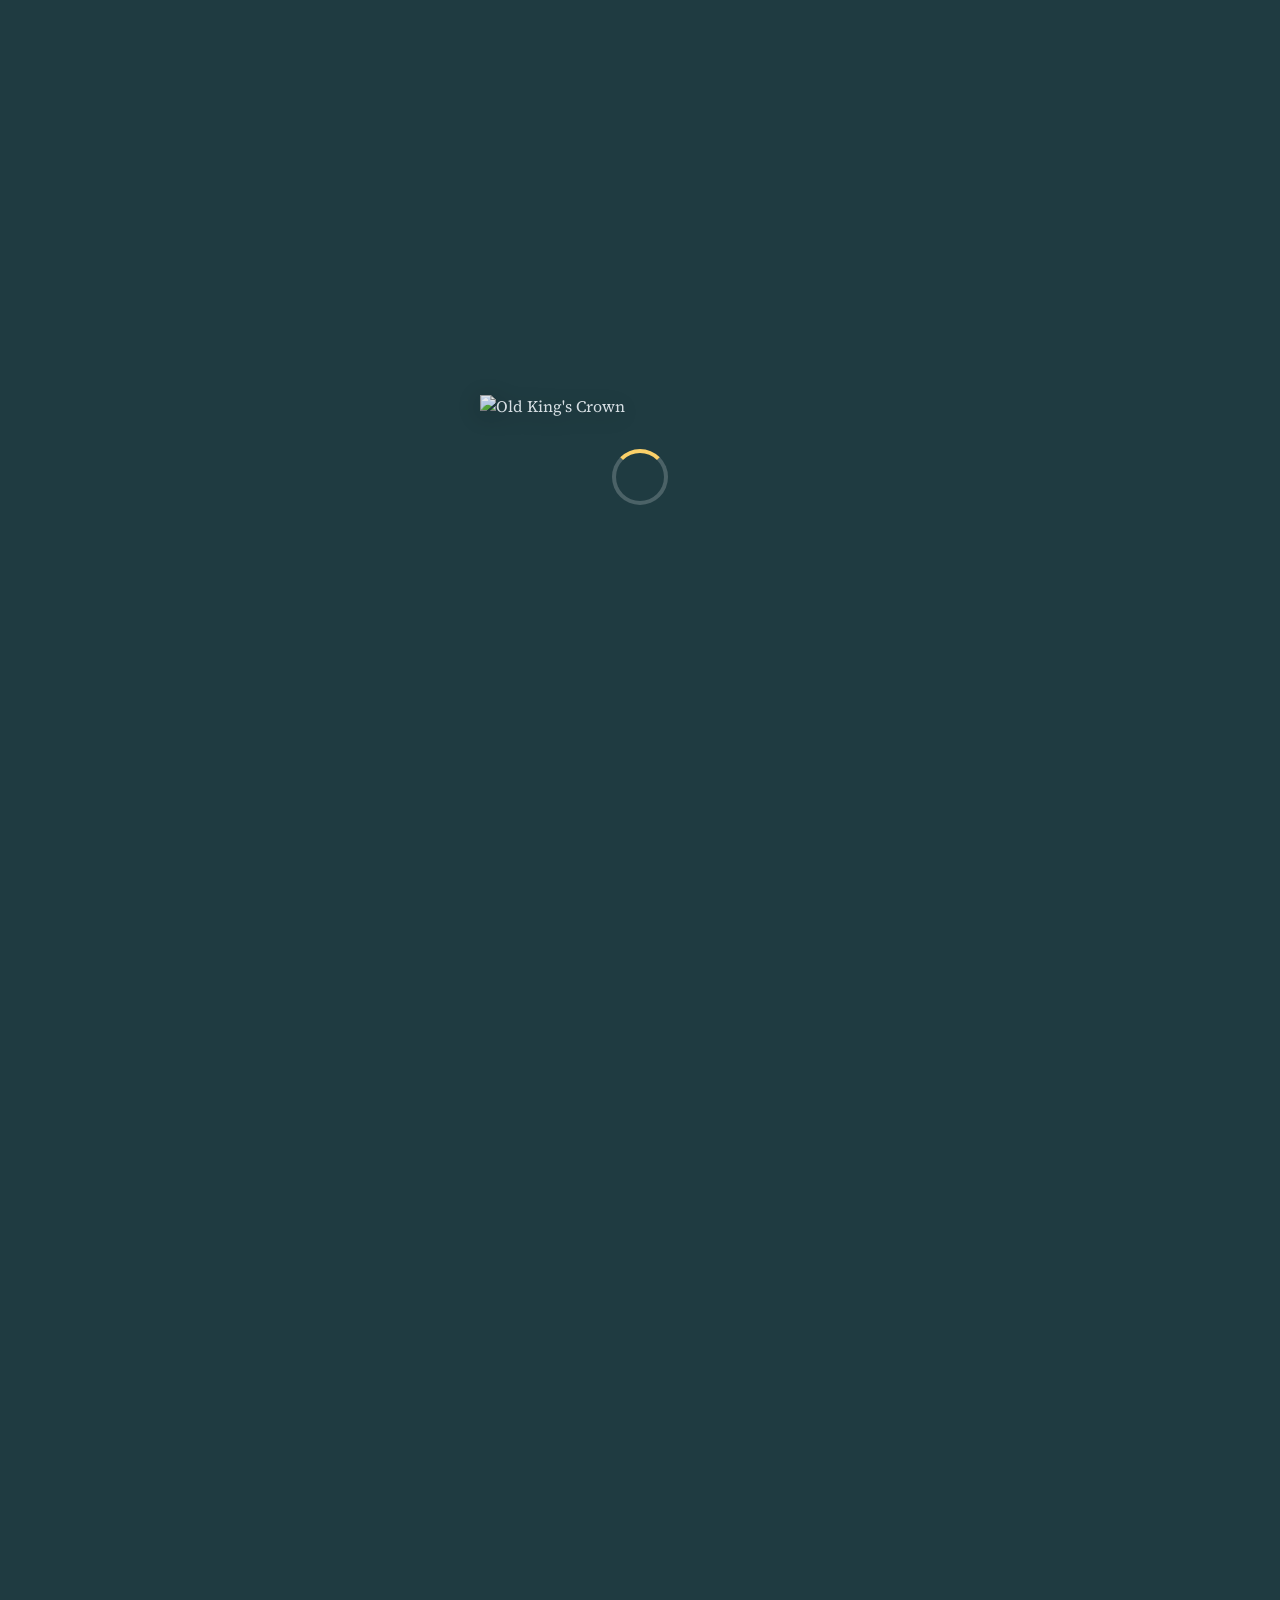
==== clans.html @ 93000755 "Restructuring everything..." ====
<!DOCTYPE html>
<html lang="en">
<head>
  <meta charset="UTF-8">
  <meta name="viewport" content="width=device-width, initial-scale=1.0">
  <title>The Clans — Old King's Crown</title>
  <link rel="stylesheet" href="style.css">
  <link rel="stylesheet" href="faction-pages.css">
</head>
<body class="faction-page clans-page">

  <!-- Loading Screen -->
  <div id="loadingScreen" class="loading-screen">
    <div class="loading-content">
      <img src="images/okc_logo_black.svg" alt="Old King's Crown" class="loading-logo">
      <div class="loading-spinner"></div>
    </div>
  </div>

  <!-- Header -->
  <header class="faction-header">
    <a href="index.html" class="back-link">← Back to Database</a>
    <h1 class="faction-title">The Clans</h1>
    <p class="faction-tagline">Masters of the Northern Waves</p>
  </header>

  <!-- Strategy Guide -->
  <section class="strategy-section">
    <div class="strategy-content">
      <h2>Strategy Guide</h2>
      <div class="strategy-text">
        <p><strong>The Clans</strong> excel at mobility and tactical flexibility. Their seafaring heritage grants them unmatched movement capabilities through <strong>Flank</strong> actions and <strong>Pathfinder</strong> traits, allowing them to strike where enemies least expect.</p>
        
        <h3>Key Strengths:</h3>
        <ul>
          <li><strong>Mobility:</strong> Cavalry units and Pathfinder traits enable rapid repositioning</li>
          <li><strong>Resilience:</strong> Invulnerable followers provide reliable board presence</li>
          <li><strong>Tactical Surprise:</strong> Ruse cards and Deadly agents punish aggressive opponents</li>
          <li><strong>Recovery:</strong> New Havens Harbour brings supporters back from the Lost Pile</li>
        </ul>

        <h3>Core Tactics:</h3>
        <ul>
          <li>Use <strong>Shore Runner Sleds</strong> and <strong>Raid & Raze</strong> to flank into key regions</li>
          <li>Leverage <strong>Wandering Embassy</strong> to move flanking units into councils for votes</li>
          <li>Deploy <strong>Saga the Unifier</strong> with Rally for sustainable pressure</li>
          <li>Time <strong>Nixing Knife's</strong> Deadly ability to eliminate high-value followers</li>
        </ul>

        <h3>Advanced Tips:</h3>
        <ul>
          <li>The Clans thrive on tempo—maintain constant movement to keep opponents reactive</li>
          <li>Invulnerable followers can safely contest regions without fear of elimination</li>
          <li><strong>Riders of the North Sky</strong> generate influence when winning clashes, accelerating your economy</li>
          <li><strong>The Storyteller</strong> can steal Kingdom Cards by treating occupiers as strength 0—a devastating late-game play</li>
        </ul>
      </div>

      <!-- Video Section -->
      <div class="video-section">
        <h3>Video Guides</h3>
        <div class="video-grid">
          <div class="video-wrapper">
            <iframe src="https://www.youtube.com/embed/dQw4w9WgXcQ" 
                    title="The Clans Strategy Guide" 
                    frameborder="0" 
                    allow="accelerometer; autoplay; clipboard-write; encrypted-media; gyroscope; picture-in-picture" 
                    allowfullscreen>
            </iframe>
            <p class="video-caption">The Clans Overview</p>
          </div>
          <div class="video-wrapper">
            <iframe src="https://www.youtube.com/embed/dQw4w9WgXcQ" 
                    title="Advanced Clans Tactics" 
                    frameborder="0" 
                    allow="accelerometer; autoplay; clipboard-write; encrypted-media; gyroscope; picture-in-picture" 
                    allowfullscreen>
            </iframe>
            <p class="video-caption">Advanced Tactics</p>
          </div>
        </div>
      </div>
    </div>
  </section>

  <!-- Cards Section -->
  <section class="cards-section">
    <h2>Faction Cards</h2>
    <div id="cardGrid" class="faction-card-grid"></div>
  </section>

  <!-- Modal (reuse from main page) -->
  <div id="modal" class="modal">
    <div id="modalContent" class="modal-content">
      <div class="modal-inner">
        <div class="modal-artwrap">
          <img id="modalImage" src="" alt="">
        </div>
        <div class="modal-panel">
          <div class="modal-header-row">
            <h2 id="modalName"></h2>
            <button id="closeModal" class="close-btn">✕</button>
          </div>
          <div id="modalTypeFaction"></div>
          <div id="modalMeta"></div>
          <div id="modalCmd"></div>
          <div id="modalRules"></div>
          <div id="modalFlavour"></div>
          <div id="metaRelease"></div>
        </div>
      </div>
    </div>
  </div>

  <script type="module" src="faction-page.js" data-faction="clans"></script>
</body>
</html>
---- style.css ----
/* =========================================================
   Old King's Crown — Styles (clean)
   - Layout (hero, topbar, grid)
   - Card & modal visuals
   - Icon system
   - Animations & fades
   ========================================================= */

/* ======= FONTS ======= */
@import url('https://fonts.googleapis.com/css2?family=Source+Serif+Pro:ital,wght@0,200;0,300;0,400;0,500;0,600;0,700;0,800;0,900;1,200;1,300;1,400;1,500;1,600;1,700;1,800;1,900&display=swap');
@import url('https://fonts.googleapis.com/css2?family=Source+Serif+4:ital,opsz,wght@0,8..60,200..900;1,8..60,200..900&display=swap');
@import url('https://fonts.googleapis.com/css2?family=Spectral+SC:ital,wght@0,200;0,300;0,400;0,500;0,600;0,700;0,800;0,900;1,200;1,300;1,400;1,500;1,600;1,700;1,800;1,900&display=swap');

/* ======= ROOT / THEME ======= */
:root{
  --accent: #1F3B41;
  --glass: rgba(255, 255, 255, 0.658);
  --ink: #0b0f12;
  --card-ratio: calc(1 / 1.71);
  --modal-overlap: 120px;
  --card-radius-grid: 16px;
  --card-radius-modal: 18px;
  color-scheme: light dark;
  color: black;
}
@media (prefers-color-scheme: dark){ :root{ color:white; } }

/* ======= LOADING SCREEN ======= */
.loading-screen {
  position: fixed;
  inset: 0;
  background: var(--accent);
  display: grid;
  place-items: center;
  z-index: 9999;
  transition: opacity 0.6s ease, visibility 0.6s ease;
}

.loading-screen.fade-out {
  opacity: 0;
  visibility: hidden;
}

.loading-content {
  display: flex;
  flex-direction: column;
  align-items: center;
  gap: 2rem;
}

.loading-logo {
  width: min(40vw, 320px);
  height: auto;
  opacity: 0.9;
  filter: drop-shadow(0 4px 12px rgba(0, 0, 0, 0.3));
}

.loading-spinner {
  width: 48px;
  height: 48px;
  border: 4px solid rgba(255, 255, 255, 0.2);
  border-top-color: #FAD069;
  border-radius: 50%;
  animation: spin 1s linear infinite;
}

@keyframes spin {
  to { transform: rotate(360deg); }
}

@media (max-width: 640px) {
  .loading-logo {
    width: min(60vw, 240px);
  }
  .loading-spinner {
    width: 40px;
    height: 40px;
  }
}

/* ======= BASE ======= */
html, body { margin:0; padding:0; height:100%; overflow:hidden; }
body{
  font-family:"Source Serif 4","Bookman Old Style",serif;
  font-optical-sizing:auto;
  color:#eaf0f5;
  background: var(--accent) url("images/box_art.jpg") center 0 / cover no-repeat;
  overflow-x:hidden;
  min-height:100vh;
}
h1,h2,h3,h4,h5,h6,#topbar,#hero,.chip,.syntax-content h2{ font-family:"Source Serif Pro",serif; }
#modalName,.card h3{ font-family:"Spectral SC",serif; letter-spacing:.02em; }

/* ================= HERO ================= */
#hero{ position:relative; height:100vh; display:grid; place-items:center; overflow:hidden; }
.hero-inner{ text-align:center; }
.hero-logo{ width:min(34vw,380px); height:auto; display:block; margin-inline:auto; }
.hero-tagline{
  margin:1.4rem 0 1rem; font-size:1.4rem; font-style:italic; text-align:center;
  opacity:.95; text-shadow:0 3px 6px rgba(0,0,0,.65);
}
@media(max-width:640px){
  .hero-logo{ width:min(60vw,280px); }
  .hero-tagline{ font-size:1.1rem; margin:1rem 0 0.8rem; }
}

/* =========== SEARCH (hero + topbar) =========== */
.search-wrap{
  position:relative; display:flex; align-items:center;
  background:var(--glass); border:1px solid rgba(255,255,255,.55);
  border-radius:999px; box-shadow:0 8px 30px rgba(0,0,0,.25), inset 0 1px 0 rgba(255,255,255,.6);
  backdrop-filter: blur(10px);
  padding:.9rem .9rem; width:clamp(280px,90vw,760px);
  transition: background .25s ease, box-shadow .25s ease, transform .15s ease;
  will-change: box-shadow, transform;
}
.search-wrap input{
  flex:1; background:transparent; border:none; outline:none; color:var(--ink);
  font: 500 1.1rem/1 "Source Serif 4",serif; letter-spacing:.02em;
  padding:.55rem 2rem .55rem 2.2rem;
  transition: color .2s ease, font-weight .2s ease, transform .15s ease;
  transform-origin:left center;
}
.search-icon{ position:absolute; left:1rem; color:#0a0e12; opacity:.55; }
.icon-search{
  display:inline-block; width:1.2rem; height:1.2rem; background:currentColor;
  -webkit-mask: url("images/iconography/svg/search.svg") no-repeat center / contain;
          mask: url("images/iconography/svg/search.svg") no-repeat center / contain;
  opacity:.6;
}
.filters{ display:flex; flex-wrap:wrap; gap:.75rem; justify-content:center; margin-top:1rem; }
.chip{
  appearance:none; border:1px solid rgba(255,255,255,.22);
  background:rgba(31,59,65,.9); color:#FAD069;
  padding:.6rem 1.1rem; border-radius:12px; cursor:pointer; font-size:1rem; line-height:1;
  box-shadow:0 8px 20px rgba(0,0,0,.2);
  transition:transform .12s ease, background .15s ease, border-color .2s ease;
  min-height:44px; min-width:44px; display:flex; align-items:center; justify-content:center;
}
@media(max-width:640px){
  .filters{ gap:.5rem; }
  .chip{ padding:.5rem 0.9rem; font-size:0.95rem; }
}
.chip:hover{ transform:translateY(-2px); background:rgba(46,87,96,1); border-color:rgba(255,255,255,.35); }

/* Topbar */
#topbar{
  position:sticky; top:-84px; opacity:0; height:84px;
  display:grid; grid-template-columns:1fr minmax(280px,1fr) 1fr; align-items:center; gap:0.5rem; padding:0 0.5rem;
  z-index:20; transition: top .35s ease, opacity .35s ease; transform: translateY(-10px);
}
#topbar.sticky{ top:0; opacity:1; }
@media(max-width:768px){
  #topbar{ gap:0.25rem; padding:0 0.25rem; height:auto; }
  .topbar-left{ min-width:50px; }
  .topbar-right{ flex-wrap:wrap; justify-content:flex-end; gap:0.25rem; }
}
@media(max-width:640px){
  #topbar{ grid-template-columns:1fr; }
  .topbar-left{ display:none; }
  .topbar-right{ grid-column:1; justify-content:center; }
}

@media (max-width: 640px) {
  .snap-container {
    scroll-snap-type: none;
  }
  
  #cardArea {
    --top-fade: 0px;
    -webkit-mask-image: none;
    mask-image: none;
  }
}
.topbar-left{ display:flex; align-items:center; }
.topbar-logo{ height:50px; width:auto; cursor:pointer; }
@media(max-width:768px){
  .topbar-logo{ height:40px; }
}
.topbar-center{ display:flex; justify-content:center; position: relative; gap: 0.5rem; align-items: center; }
.topbar-right{ display:flex; justify-content:flex-end; gap:.6rem; }
#topbar .search-wrap{ width:clamp(400px,95vw,900px); padding:.45rem .6rem; }

/* Desktop/mobile button visibility */
.topbar-btn-mobile { display: none; }
.topbar-btn-desktop { display: inline-flex; }

/* Hamburger menu */
.hamburger-menu {
  position: absolute;
  top: calc(100% + 0.5rem);
  right: 0;
  background: rgba(31, 59, 65, 0.98);
  border: 1px solid rgba(255, 255, 255, 0.25);
  border-radius: 12px;
  backdrop-filter: blur(12px);
  min-width: 200px;
  box-shadow: 0 8px 24px rgba(0, 0, 0, 0.4);
  z-index: 1000;
  opacity: 1;
  transform: translateY(0);
  transition: opacity 0.2s ease, transform 0.2s ease;
}

.hamburger-menu.hidden {
  opacity: 0;
  transform: translateY(-10px);
  pointer-events: none;
}

.hamburger-item {
  width: 100%;
  padding: 0.9rem 1.2rem;
  background: transparent;
  border: none;
  color: #eaf0f5;
  font: 500 1rem "Source Serif Pro", serif;
  text-align: left;
  cursor: pointer;
  transition: background-color 0.2s ease;
  display: flex;
  align-items: center;
  gap: 0.5rem;
}

.hamburger-item:first-child {
  border-radius: 12px 12px 0 0;
}

.hamburger-item:last-child {
  border-radius: 0 0 12px 12px;
}

.hamburger-item:hover {
  background: rgba(46, 87, 96, 0.8);
}

.hamburger-icon {
  font-size: 1.4rem;
  line-height: 1;
}

@media(max-width:640px){
  #topbar .search-wrap{ width:100%; }
  
  /* Show hamburger, hide desktop buttons */
  .topbar-btn-mobile { display: inline-flex; }
  .topbar-btn-desktop { display: none; }
}

/* Search polish */
.search-wrap:hover{
  box-shadow:0 10px 36px rgba(0,0,0,0.28), inset 0 1px 0 rgba(255,255,255,0.7);
  transform: translateY(1px);
}
.search-wrap:has(input:focus), .search-wrap:focus-within{
  background:rgba(255,255,255,0.781);
  box-shadow:0 0 0 3px #fad1692d, 0 10px 36px rgba(0,0,0,0.3), inset 0 1px 0 rgba(255,255,255,0.8);
  transform: translateY(1px); border-color:#fff;
}
.search-wrap input:focus{ font-weight:600; color:#1F3B41; transform:scale(1.01); }
input[type="search"]{-webkit-appearance:none; appearance:none; font:inherit; line-height:1.25; font-size:max(16px,1.1rem);}
input[type="search"]::-webkit-search-cancel-button{ -webkit-appearance:none; appearance:none; display:none; }
.search-clear{
  position:absolute; right:.7rem; width:2.2rem; height:2.2rem; background:currentColor;
  -webkit-mask: url("images/iconography/svg/exit.svg") no-repeat center / 60%;
          mask: url("images/iconography/svg/exit.svg") no-repeat center / 60%;
  cursor:pointer; opacity:0; pointer-events:none; color:#1F3B41;
  transition:opacity .2s ease, transform .15s ease;
}
.search-wrap:has(input:focus) .search-clear,
.search-wrap:has(input:not(:placeholder-shown)) .search-clear{ opacity:.6; pointer-events:auto; }
.search-clear:hover{ opacity:.9; transform:scale(1.1); }
.search-clear:active{ transform:scale(.95); }

/* =========== CARD AREA / GRID =========== */
.snap-container{ height:100vh; overflow-y:auto; overscroll-behavior:contain; scroll-behavior:auto; }
#cardArea{
  margin-top:2rem; height: calc(100vh - 84px);
  overflow-y:auto; position:relative; overscroll-behavior:contain;
  --top-fade:15px;
  -webkit-mask-image: linear-gradient(to bottom, rgba(255,255,255,0) 0,
    rgba(255,255,255,0.6) calc(var(--top-fade)*0.5), rgba(255,255,255,1) var(--top-fade));
          mask-image: linear-gradient(to bottom, rgba(255,255,255,0) 0,
    rgba(255,255,255,0.6) calc(var(--top-fade)*0.5), rgba(255,255,255,1) var(--top-fade));
  -webkit-mask-size:100% 100%; mask-size:100% 100%;
  -webkit-mask-repeat:no-repeat; mask-repeat:no-repeat;
}

@media (max-width: 640px) {
  .snap-container {
    scroll-snap-type: none;
  }
  
  #cardArea {
    --top-fade: 60px;
  }
}

/* Results bar with sort controls */
.results-bar {
  display: flex;
  justify-content: space-between;
  align-items: center;
  width: min(1300px, 92%);
  margin: 0 auto 1rem;
  padding: 0.8rem 1rem;
  background: rgba(31, 59, 65, 0.6);
  border: 1px solid rgba(255, 255, 255, 0.15);
  border-radius: 12px;
  backdrop-filter: blur(8px);
  gap: 1rem;
  flex-wrap: wrap;
}

.results-message {
  font: 600 1rem "Source Serif Pro", serif;
  color: #FAD069;
  opacity: 0.95;
  flex: 1 1 auto;
  min-width: 200px;
}

.sort-controls {
  display: flex;
  align-items: center;
  gap: 0.5rem;
  flex-shrink: 0;
}

.sort-label {
  font: 500 0.95rem "Source Serif Pro", serif;
  color: #eaf0f5;
  opacity: 0.8;
}

.sort-select {
  appearance: none;
  background: rgba(31, 59, 65, 0.95);
  border: 1px solid rgba(255, 255, 255, 0.25);
  color: #FAD069;
  padding: 0.5rem 2rem 0.5rem 0.8rem;
  border-radius: 8px;
  font: 500 0.95rem "Source Serif Pro", serif;
  cursor: pointer;
  background-image: url("data:image/svg+xml,%3Csvg xmlns='http://www.w3.org/2000/svg' width='12' height='12' viewBox='0 0 12 12'%3E%3Cpath fill='%23FAD069' d='M6 9L1 4h10z'/%3E%3C/svg%3E");
  background-repeat: no-repeat;
  background-position: right 0.5rem center;
  transition: background-color 0.2s ease, border-color 0.2s ease;
}

.sort-select:hover {
  background-color: rgba(46, 87, 96, 1);
  border-color: rgba(255, 255, 255, 0.35);
}

.sort-select:focus {
  outline: none;
  border-color: #FAD069;
  box-shadow: 0 0 0 2px rgba(250, 208, 105, 0.2);
}

.sort-order-btn {
  appearance: none;
  background: rgba(31, 59, 65, 0.95);
  border: 1px solid rgba(255, 255, 255, 0.25);
  color: #FAD069;
  padding: 0.5rem;
  border-radius: 8px;
  font-size: 1rem;
  cursor: pointer;
  min-width: 36px;
  min-height: 36px;
  display: flex;
  align-items: center;
  justify-content: center;
  transition: transform 0.2s ease, background-color 0.2s ease, border-color 0.2s ease;
}

.sort-order-btn:hover {
  background-color: rgba(46, 87, 96, 1);
  border-color: rgba(255, 255, 255, 0.35);
  transform: translateY(-1px);
}

.sort-order-btn:active {
  transform: translateY(0);
}

.sort-order-btn.desc {
  transform: rotate(180deg);
}

.sort-order-btn.desc:hover {
  transform: rotate(180deg) translateY(-1px);
}

@media (max-width: 640px) {
  .results-bar {
    flex-direction: column;
    align-items: stretch;
  }
  
  .results-message {
    text-align: center;
  }
  
  .sort-controls {
    justify-content: center;
  }
}

#cardGrid{
  width:min(1300px,92%); margin:1.2rem auto 4rem;
  display:grid; gap:1.1rem; grid-template-columns:repeat(4, 1fr);
  transition:opacity .35s cubic-bezier(.4,0,.2,1);
}
@media(max-width:1100px){ #cardGrid{ grid-template-columns:repeat(3,1fr); } }
@media(max-width:800px){  #cardGrid{ grid-template-columns:repeat(2,1fr); } }
@media(max-width:640px){  #cardGrid{ grid-template-columns:repeat(2,1fr); } }
@media(max-width:360px){  #cardGrid{ grid-template-columns:1fr; } }
body.typing #cardGrid{ opacity:.65; }

.card {
  position:relative; aspect-ratio:var(--card-ratio);
  background:rgba(255,255,255,.08); border:1px solid rgba(255,255,255,.18);
  border-radius:var(--card-radius-grid); cursor:pointer; backdrop-filter:blur(6px);
  transition: transform .35s cubic-bezier(.2,.7,.2,1), opacity .35s cubic-bezier(.2,.7,.2,1);
  opacity:0; transform:translateY(0px); 
}
.card::after{
  content:""; position:absolute; inset:0; border-radius:var(--card-radius-grid);
  box-shadow: inset 0 0 0 1px rgba(255,255,255,.18); pointer-events:none;
}
/* 1) Non-HQ hover: just nudge down 1px (no scale) */
.card:not(.is-hq):hover{
  transform: translateY(1px);
  box-shadow: 0 10px 28px rgba(0,0,0,.24);
  filter: saturate(1.03);
}

/* Remove/replace any global .card:hover rules that add scale or large translate
   so they don't affect HQ cards. */


/* HQ cards in the grid — rotate inner wrapper only */
.card.is-hq { overflow: visible; }

/* Invisible inner container that handles rotation */
.card-rotator{
  position:absolute; inset:0; border-radius:var(--card-radius-grid);
  transform-origin:center; transform: rotate(0deg);
  transition: transform 0.35s cubic-bezier(.33,1.02,.44,1);
}

/* Image fills the rotator box */
.card.is-hq .card-rotator img{
  width:100%; height:100%; object-fit:cover; border-radius:var(--card-radius-grid);
}

/* Move the rim to the rotator for HQ so it rotates with the art */
.card.is-hq::after{ display:none; }
.card.is-hq .card-rotator::after{
  content:""; position:absolute; inset:0; border-radius:var(--card-radius-grid);
  box-shadow: inset 0 0 0 1px rgba(255,255,255,.18); pointer-events:none;
}

/* Hover rotates only the inner rotator; the card stays unrotated */
.card.is-hq:hover .card-rotator{
  transform: rotate(90deg);
}
.card.is-hq:hover{
  box-shadow: 0 14px 40px rgba(0,0,0,0.35);
  filter: saturate(1.05);
}


/* 3) HQ in MODAL: always upright, no animations */
.modal-artwrap{
  /* keep whatever sizing you already have here */
  /* ensure it can rotate without affecting inner sizing */
  transform-origin: center;
  position: relative;
  overflow: visible;
}

.modal-artwrap img{
  /* modal images should not animate */
  transition: none !important;
}

.modal-artwrap::after{
  transition: none !important;
}

/* Apply permanent 90° in modal for HQ */
.modal-artwrap.is-hq{
  transform: rotate(90deg);
  z-index: 2; /* sit above info panel */
}

/* Neutralize any transforms on inner bits so only the wrapper rotates */
.modal-artwrap.is-hq img,
.modal-artwrap.is-hq::after{
  transform: none !important;
  animation: none !important;
  transition: none !important;
}

/* ===== NO RESULTS ===== */
#noResults{
  text-align:center; font-size:2rem; color:rgba(255,255,255,0.8);
  margin-top:20rem; transition:opacity .3s ease; opacity:0; pointer-events:none;
}
#noResults:not(.hidden){ opacity:1; animation:fadeIn .4s ease; pointer-events:auto; }
@keyframes fadeIn{ from{opacity:0; transform:translateY(-5px);} to{opacity:1; transform:translateY(0);} }

/* =========== MODAL (CARD OVERLAP) =========== */
#modal{
  position:fixed; inset:0; z-index:100;
  display:none; align-items:center; justify-content:center;
  background:rgba(0,0,0,0.75); backdrop-filter:blur(6px);
  cursor:pointer;
}
#modal .modal-inner,#closeModal{ cursor:default; }
#modalContent{
  background:transparent; border:none; padding:1rem;
  width:min(94%,1100px); max-height:92vh; overflow:auto; position:relative;
  pointer-events:none;
  -webkit-overflow-scrolling:touch;
}
#modalContent .modal-inner,#modalContent .modal-inner *,#closeModal{ pointer-events:auto; }

.modal-inner{ display:grid; grid-template-columns:auto 1fr; align-items:center; position:relative; z-index:1; overflow:visible; gap:1rem; }

/* Art wrapper controls size & aspect */
.modal-artwrap{
  position:relative; display:inline-block; z-index:20;
  width:min(38vw,420px); aspect-ratio:var(--card-ratio);
  margin-right:calc(-1 * var(--modal-overlap)); box-sizing:border-box;
}
.modal-artwrap::after{
  content:""; position:absolute; inset:0; border-radius:var(--card-radius-modal);
  box-shadow: inset 0 0 0 1px rgba(255,255,255,.18); box-sizing:border-box;
}

/* Modal image fills the box without stretching */
.modal-artwrap img{
  display:block; width:100%; height:100%; object-fit:contain;
  border-radius:var(--card-radius-modal);
  box-shadow:0 18px 60px rgba(0,0,0,0.55);
}

/* HQ in MODAL — rotate IMG + rim; sizing stays from wrapper */
.modal-artwrap.is-hq,
.modal-artwrap.is-hq .art-rotor,
.modal-artwrap.is-hq img,
.modal-artwrap.is-hq::after{ position:relative; z-index:20; }
.modal-artwrap.is-hq img{ transform:rotate(0deg); transform-origin:center; }
.modal-artwrap.is-hq::after{ transform:rotate(0deg); transform-origin:center; }

/* Overshoot hover in modal */
.modal-artwrap.is-hq:hover img, .modal-artwrap.is-hq:hover::after{ animation:hqTiltModal 220ms ease-out; }
@keyframes hqTiltModal{ 0%{transform:rotate(-90deg);} 70%{transform:rotate(-94deg);} 100%{transform:rotate(-90deg);} }

/* Modal info panel */
.modal-panel{
  background:rgba(20,42,46,0.94); border:1px solid rgba(255,255,255,0.12);
  border-radius:16px; padding:1.4rem 1.8rem; padding-left:calc(1.8rem + var(--modal-overlap));
  box-shadow:0 20px 60px rgba(0,0,0,0.45), inset 0 1px 0 rgba(255,255,255,0.06);
  min-height:380px; max-width:640px; z-index:1; text-align:left;
  position: relative; 
  z-index: 1; 
}
.modal-header-row{
  display:flex; justify-content:space-between; align-items:baseline; flex-wrap:wrap;
  margin-bottom:.4rem; gap:.5rem;
}
#modalName{
  font-weight:500; text-transform:uppercase; letter-spacing:.06em; color:#FAD069;
  font-size:1.4rem; margin:0; flex:1 1 auto; text-align:left;
}
#modalTypeFaction{
  font: 400 1rem "Source Serif Pro",serif; color:#FAD069; opacity:.8;
  text-align:right; white-space:nowrap; flex-shrink:0;
}
#modalMeta{ font:400 1rem/1.4 "Source Serif 4",serif; margin:.6rem 0 1rem; }
#modalCmd{ font:600 1.05rem "Source Serif Pro",serif; line-height:3; color:#eaf0f5; margin:.5rem 0; white-space:pre-line; }
#modalRules{ font:400 1.02rem/1.2 "Source Serif 4",serif; }
#modalFlavour{ font:italic 400 1.02rem/1.5 "Source Serif 4",serif; opacity:.8; color:#eaf0f5; margin-top:.8rem; }

/* Responsive modal tweaks */
@media (max-width:900px){
  .modal-artwrap{ width:min(60vw,380px); }
  :root{ --modal-overlap:80px; }
}
@media (max-width:720px){
  .modal-inner{ grid-template-columns:1fr; }
  .modal-artwrap{ margin-right:0; width:min(70vw,300px); }
  :root{ --modal-overlap:0px; }
  .modal-panel{ margin-top:1rem; padding:1rem 1rem; }
}
@media (max-width:480px){
  .modal-artwrap{ width:min(85vw,280px); }
  .modal-panel{ padding:0.8rem; min-height:auto; }
  #modalName{ font-size:1.1rem; }
  #modalMeta{ font-size:0.95rem; }
  #modalCmd{ font-size:0.95rem; line-height:2; }
  #modalRules{ font-size:0.9rem; }
}

/* ===== META ROWS ===== */
.meta-row{
  display:flex; justify-content:left; align-items:baseline; gap:.6rem; margin-top:.5rem;
  font:600 1rem "Source Serif Pro",serif; color:#eaf0f5;
}
#metaVotes{ order:0; } #metaLore{ order:2; }
.meta-row .icon{ top:0; vertical-align:-0.1em; }
#metaRelease{ font:400 .95rem "Source Serif 4",serif; opacity:.5; margin-top:.8rem; }

/* ===== RULES: leading tag pulled left ===== */
.rule-with-tag{ display:flex; align-items:center; gap:.75rem; margin:.6rem 0; }
.rule-with-tag .rule-tag{ display:flex; align-items:center; }
.rule-with-tag .rule-tag .icon--mask,
.rule-with-tag .rule-tag .icon--img{ width:2.2em; height:2.2em; position:relative; top:0; }
.rule-tag{ line-height:1; flex:0 0 auto; }
.rule-tag .icon--mask,.rule-tag .icon--img{ width:2.2em; height:2.2em; }
.rule-text{ white-space:pre-wrap; flex:1 1 auto; }
.rule-text .icon{ vertical-align:-0.15em; }

/* Commands OR line */
#modalCmd .or-line{
  display:block; font-size:.9em; font-style:italic; opacity:.85; text-align:left;
  margin:-.5rem 0 -.8rem 1em; line-height:1.2;
}
#modalCmd .or-line + *{ margin-top:.4rem; }

/* ===== Inline icon system ===== */
.icon{ display:inline-block; width:1.1em; height:1.1em; vertical-align:-0.15em; margin:0 .15em; position:relative; top:0px; }
.icon--img{ width:1.1em; height:1.1em; filter: drop-shadow(0 0 2px rgba(0,0,0,.25)); }
.icon--mask{
  background:currentColor; width:1.1em; height:1.1em;
  -webkit-mask-image:var(--icon); mask-image:var(--icon);
  -webkit-mask-repeat:no-repeat; mask-repeat:no-repeat;
  -webkit-mask-size:contain; mask-size:contain;
  -webkit-mask-position:center; mask-position:center;
}
.icon--phase{ top:0; transform:translateY(1px); }
.icon--arch{ opacity:.95; }

/* ===== Global fades ===== */
body::before,body::after{ content:""; position:fixed; inset:0; pointer-events:none; z-index:-1; transition:opacity .8s ease; }
body::before{
  background:linear-gradient(to top, rgba(31,59,65,1) 0%, rgba(31,59,65,0.85) 30%, rgba(31,59,65,0.6) 55%, rgba(31,59,65,0.2) 85%, rgba(31,59,65,0) 100%);
  opacity:var(--bottom-fade-opacity,1);
}
body::after{
  background:linear-gradient(to bottom, rgba(31,59,65,1) 0%, rgba(31,59,65,0.7) 40%, rgba(31,59,65,0) 100%);
  opacity:var(--top-fade-opacity,0);
}

/* Double icon size inside the command section & raise slightly */
#modalCmd .icon,
#modalCmd .icon--mask,
#modalCmd .icon--img {
  width: 2.2em;
  height: 2.2em;
  vertical-align: middle;
  position: relative;
  top: -2px;
}


/* ============================================
   Disable HQ animations inside MODAL
   ============================================ */
.modal-artwrap img,
.modal-artwrap::after,
.modal-artwrap.is-hq img,
.modal-artwrap.is-hq::after {
  transition: none !important;
  animation: none !important;
}

/* Card appear / leave animations */
.card-enter {
  animation: cardIn 350ms ease both;
}

@keyframes cardIn {
  from { opacity: 0; }
  to   { opacity: 1; }
}

.card-leave {
  animation: cardOut 320ms ease both;
}

@keyframes cardOut {
  from { opacity: 1; transform: translateY(0); }
  to   { opacity: 0; transform: translateY(6px); }
}

.card-exit {
  animation: cardOut 320ms ease both;
}

.card img{
  width: 100%;
  height: 100%;
  object-fit: cover;
  border-radius: var(--card-radius-grid);
  display: block;
}

/* Ensure the grid is a stacking context so z-index works predictably */
#cardGrid { position: relative; isolation: isolate; }

/* Default: cards sit at 0 */
.card { position: relative; z-index: 0; }

/* Hover/focus: pop above neighbors */
.card:hover,
.card:focus-within { z-index: 100; }

/* If you want HQ hovers to be on top of everything else */
.card.is-hq:hover,
.card.is-hq:focus-within { z-index: 120; }

/* ============================================
   HQ Modal Layout: art above, panel centered
   ============================================ */
/* When the modal shows an HQ card, stack vertically and center */
.modal-inner:has(.modal-artwrap.is-hq){
  grid-template-columns: 1fr;
  grid-template-rows: auto auto;
  justify-items: center;
  align-items: start;
}

/* Center the art wrapper */
.modal-inner:has(.modal-artwrap.is-hq) .modal-artwrap{
  justify-self: center;
  margin-inline: auto; /* ensure perfect horizontal centering */
}

/* Center the info panel under the art and remove any side overlap */
.modal-inner:has(.modal-artwrap.is-hq) .modal-panel{
  margin-left: 0;
  margin-top: 0.5rem; /* closer to the card */
  max-width: min(900px, 92vw);
  justify-self: center;
  transform: none;
  position: relative;
  z-index: 1;
  padding-left: 0; /* no content offset */
}

/* ============================================
   Mobile: HQ press-to-rotate and keep on screen
   ============================================ */
@media (max-width:640px), (hover: none) and (pointer: coarse) {
  /* Ensure smooth transform on the inner rotator */
  .card.is-hq .card-rotator { transition: transform 220ms ease; transform-origin:center; }

  /* Press and hold: rotate the HQ art */
  .card.is-hq:active .card-rotator,
  .card.is-hq.is-press .card-rotator { transform: rotate(-90deg); }

  /* Raise stacking when pressed on mobile */
  .card.is-hq:active,
  .card.is-hq.is-press { z-index: 120; }

  /* Keep within viewport on 2-col mobile: shift the ROTATOR depending on column */
  #cardGrid .card.is-hq:nth-child(2n+1):active .card-rotator,
  #cardGrid .card.is-hq:nth-child(2n+1).is-press .card-rotator {
    transform: rotate(-90deg) translateX(35%);
  }
  #cardGrid .card.is-hq:nth-child(2n):active .card-rotator,
  #cardGrid .card.is-hq:nth-child(2n).is-press .card-rotator {
    transform: rotate(-90deg) translateX(-35%);
  }
}

/* ============================================
   Modal: disable any art/panel overlap globally
   ============================================ */
/* Global reset applied in .modal-panel base rule (line 315) */

/* ============================================
   Load More Button (fixed at bottom)
   ============================================ */
.load-more-wrapper {
  position: fixed;
  bottom: 2rem;
  left: 50%;
  transform: translateX(-50%);
  z-index: 50;
  opacity: 0;
  pointer-events: none;
  transition: opacity 0.3s ease, transform 0.3s ease;
  display: flex;
  align-items: center;
  gap: 0.5rem;
}

.load-more-wrapper.visible {
  opacity: 1;
  pointer-events: auto;
}

.load-more {
  appearance: none;
  background: rgba(31, 59, 65, 0.95);
  border: 1px solid rgba(255, 255, 255, 0.25);
  color: #FAD069;
  padding: 0.8rem 1.2rem;
  border-radius: 12px;
  font: 600 1.1rem "Source Serif Pro", serif;
  cursor: pointer;
  box-shadow: 0 8px 30px rgba(0, 0, 0, 0.4), inset 0 1px 0 rgba(255, 255, 255, 0.1);
  backdrop-filter: blur(10px);
  transition: transform 0.2s ease, background 0.2s ease, box-shadow 0.2s ease;
  min-height: 44px;
  min-width: 44px;
}

.page-info {
  color: #FAD069;
  font: 600 1rem "Source Serif Pro", serif;
  padding: 0 0.5rem;
  white-space: nowrap;
  text-shadow: 0 2px 4px rgba(0, 0, 0, 0.6);
}

.load-more:hover {
  background: rgba(46, 87, 96, 1);
  border-color: rgba(255, 255, 255, 0.35);
  transform: translateY(-2px);
  box-shadow: 0 12px 40px rgba(0, 0, 0, 0.5), inset 0 1px 0 rgba(255, 255, 255, 0.15);
}

.load-more:active {
  transform: translateY(0);
  box-shadow: 0 4px 20px rgba(0, 0, 0, 0.3);
}

.load-more:disabled {
  opacity: 0.5;
  cursor: not-allowed;
  transform: none;
}

@media (max-width: 640px) {
  .load-more-wrapper {
    bottom: 1rem;
  }
  
  .load-more {
    padding: 0.9rem 1.6rem;
    font-size: 1rem;
  }
}

/* ============================================
   JUMP TO TOP BUTTON
   ============================================ */
.jump-to-top {
  position: fixed;
  top: 1rem;
  left: 50%;
  transform: translateX(-50%);
  width: 48px;
  height: 48px;
  border-radius: 50%;
  background: rgba(31, 59, 65, 0.95);
  border: 1px solid rgba(255, 255, 255, 0.25);
  color: #FAD069;
  font-size: 1.5rem;
  font-weight: bold;
  cursor: pointer;
  display: flex;
  align-items: center;
  justify-content: center;
  backdrop-filter: blur(8px);
  transition: opacity 0.3s ease, transform 0.2s ease, background-color 0.2s ease, border-color 0.2s ease;
  opacity: 1;
  z-index: 999;
  box-shadow: 0 4px 12px rgba(0, 0, 0, 0.3);
}

.jump-to-top.hidden {
  opacity: 0;
  pointer-events: none;
  transform: translateX(-50%) translateY(-10px);
}

.jump-to-top:hover {
  background-color: rgba(46, 87, 96, 1);
  border-color: rgba(255, 255, 255, 0.35);
  transform: translateX(-50%) translateY(-2px);
}

.jump-to-top:active {
  transform: translateX(-50%) translateY(0);
}

@media (max-width: 640px) {
  .jump-to-top {
    top: 0.75rem;
    width: 44px;
    height: 44px;
    font-size: 1.3rem;
  }
}
---- faction-pages.css ----
/* =========================================================
   Faction Pages — Dedicated faction guide styling
   ========================================================= */

.faction-page {
  background: var(--accent);
  min-height: 100vh;
  overflow-x: hidden;
}

/* ===== HEADER ===== */
.faction-header {
  padding: 2rem;
  text-align: center;
  background: linear-gradient(180deg, rgba(0,0,0,0.4) 0%, transparent 100%);
  position: relative;
}

.back-link {
  position: absolute;
  top: 2rem;
  left: 2rem;
  color: #FAD069;
  text-decoration: none;
  font: 500 1.1rem "Source Serif Pro", serif;
  padding: 0.5rem 1rem;
  border-radius: 8px;
  background: rgba(255, 255, 255, 0.1);
  backdrop-filter: blur(10px);
  border: 1px solid rgba(255, 255, 255, 0.2);
  transition: all 0.2s ease;
}

.back-link:hover {
  background: rgba(255, 255, 255, 0.2);
  transform: translateX(-4px);
}

.faction-title {
  font: 700 3.5rem "Source Serif Pro", serif;
  color: #FAD069;
  margin: 0;
  text-shadow: 0 4px 12px rgba(0, 0, 0, 0.5);
}

.faction-tagline {
  font: italic 400 1.4rem "Source Serif 4", serif;
  color: #eaf0f5;
  margin: 0.5rem 0 0;
  opacity: 0.9;
}

@media (max-width: 768px) {
  .faction-header {
    padding: 1.5rem 1rem;
  }

  .back-link {
    position: static;
    display: inline-block;
    margin-bottom: 1rem;
  }

  .faction-title {
    font-size: 2.5rem;
  }

  .faction-tagline {
    font-size: 1.1rem;
  }
}

/* ===== STRATEGY SECTION ===== */
.strategy-section {
  max-width: 1400px;
  margin: 3rem auto;
  padding: 0 2rem;
}

.strategy-content {
  background: var(--glass);
  backdrop-filter: blur(10px);
  border: 1px solid rgba(255, 255, 255, 0.3);
  border-radius: 20px;
  padding: 2.5rem;
  box-shadow: 0 8px 32px rgba(0, 0, 0, 0.3);
}

.strategy-content h2 {
  font: 700 2.2rem "Source Serif Pro", serif;
  color: var(--ink);
  margin: 0 0 1.5rem 0;
  border-bottom: 2px solid var(--accent);
  padding-bottom: 0.5rem;
}

.strategy-content h3 {
  font: 600 1.5rem "Source Serif Pro", serif;
  color: var(--accent);
  margin: 1.5rem 0 0.8rem 0;
}

.strategy-text {
  color: var(--ink);
  font: 400 1.05rem/1.6 "Source Serif 4", serif;
}

.strategy-text p {
  margin: 0 0 1rem 0;
}

.strategy-text strong {
  font-weight: 600;
  color: var(--accent);
}

.strategy-text ul {
  margin: 0.5rem 0 1rem 1.5rem;
  padding: 0;
}

.strategy-text li {
  margin: 0.4rem 0;
}

/* ===== VIDEO SECTION ===== */
.video-section {
  margin-top: 2.5rem;
  padding-top: 2rem;
  border-top: 1px solid rgba(31, 59, 65, 0.2);
}

.video-section h3 {
  font: 600 1.8rem "Source Serif Pro", serif;
  color: var(--accent);
  margin: 0 0 1.5rem 0;
  text-align: center;
}

.video-grid {
  display: grid;
  grid-template-columns: repeat(auto-fit, minmax(320px, 1fr));
  gap: 2rem;
  margin-top: 1.5rem;
}

.video-wrapper {
  position: relative;
  padding-bottom: 56.25%; /* 16:9 aspect ratio */
  height: 0;
  overflow: hidden;
  border-radius: 12px;
  box-shadow: 0 4px 16px rgba(0, 0, 0, 0.2);
}

.video-wrapper iframe {
  position: absolute;
  top: 0;
  left: 0;
  width: 100%;
  height: 100%;
  border: none;
  border-radius: 12px;
}

.video-caption {
  margin-top: 0.8rem;
  text-align: center;
  font: 500 1rem "Source Serif Pro", serif;
  color: var(--accent);
}

@media (max-width: 768px) {
  .strategy-content {
    padding: 1.5rem;
  }

  .strategy-content h2 {
    font-size: 1.8rem;
  }

  .strategy-content h3 {
    font-size: 1.3rem;
  }

  .video-grid {
    grid-template-columns: 1fr;
    gap: 1.5rem;
  }
}

/* ===== CARDS SECTION ===== */
.cards-section {
  max-width: 1600px;
  margin: 3rem auto 5rem;
  padding: 0 2rem;
}

.cards-section h2 {
  font: 700 2.2rem "Source Serif Pro", serif;
  color: #eaf0f5;
  text-align: center;
  margin: 0 0 2rem 0;
  text-shadow: 0 2px 8px rgba(0, 0, 0, 0.3);
}

.faction-card-grid {
  display: grid;
  grid-template-columns: repeat(auto-fill, minmax(200px, 1fr));
  gap: 1.5rem;
  padding: 1rem 0;
}

@media (max-width: 1100px) {
  .faction-card-grid {
    grid-template-columns: repeat(auto-fill, minmax(180px, 1fr));
  }
}

@media (max-width: 768px) {
  .faction-card-grid {
    grid-template-columns: repeat(auto-fill, minmax(150px, 1fr));
    gap: 1rem;
  }
}

@media (max-width: 480px) {
  .faction-card-grid {
    grid-template-columns: repeat(2, 1fr);
  }
}

/* ===== FACTION-SPECIFIC COLORS ===== */
.clans-page .faction-title,
.clans-page .back-link {
  color: #6BB6D6;
}

.uprising-page .faction-title,
.uprising-page .back-link {
  color: #E74C3C;
}

.gathering-page .faction-title,
.gathering-page .back-link {
  color: #52C77D;
}

.nobility-page .faction-title,
.nobility-page .back-link {
  color: #9B59B6;
}
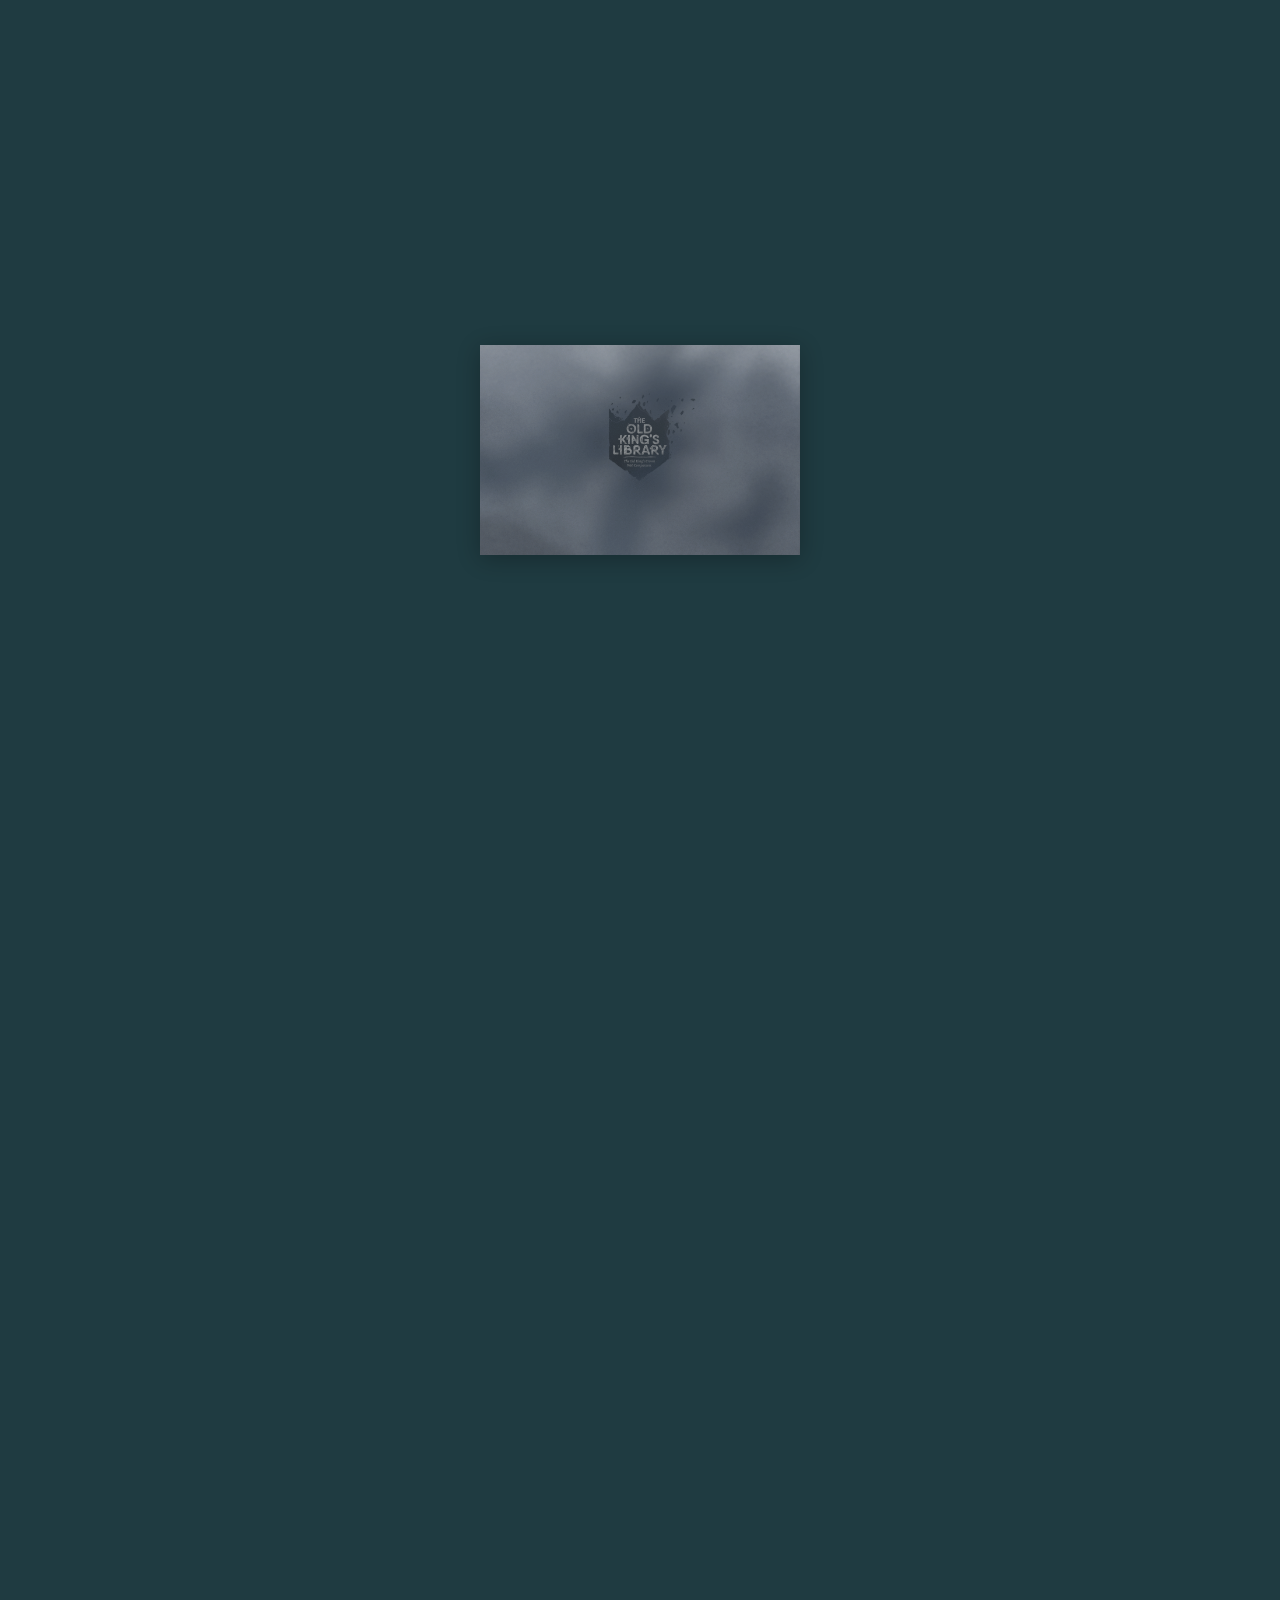
==== commit 201ed9df: "Fixing newly introduced bugs." ====
--- a/clans.html
+++ b/clans.html
@@ -12,8 +12,7 @@
   <!-- Loading Screen -->
   <div id="loadingScreen" class="loading-screen">
     <div class="loading-content">
-      <img src="images/okc_logo_black.svg" alt="Old King's Crown" class="loading-logo">
-      <div class="loading-spinner"></div>
+      <img src="images/loadingscreen.png" alt="Old King's Crown" class="loading-logo">
     </div>
   </div>
 
--- a/style.css
+++ b/style.css
@@ -10,6 +10,46 @@
 @import url('https://fonts.googleapis.com/css2?family=Source+Serif+Pro:ital,wght@0,200;0,300;0,400;0,500;0,600;0,700;0,800;0,900;1,200;1,300;1,400;1,500;1,600;1,700;1,800;1,900&display=swap');
 @import url('https://fonts.googleapis.com/css2?family=Source+Serif+4:ital,opsz,wght@0,8..60,200..900;1,8..60,200..900&display=swap');
 @import url('https://fonts.googleapis.com/css2?family=Spectral+SC:ital,wght@0,200;0,300;0,400;0,500;0,600;0,700;0,800;0,900;1,200;1,300;1,400;1,500;1,600;1,700;1,800;1,900&display=swap');
+
+@font-face {
+  font-family: 'Madelin';
+  src: url('fonts/Madelin-Regular.otf') format('opentype');
+  font-weight: 400;
+  font-style: normal;
+  font-display: swap;
+}
+
+@font-face {
+  font-family: 'Madelin';
+  src: url('fonts/Madelin-Medium.otf') format('opentype');
+  font-weight: 500;
+  font-style: normal;
+  font-display: swap;
+}
+
+@font-face {
+  font-family: 'Madelin';
+  src: url('fonts/Madelin-Bold.otf') format('opentype');
+  font-weight: 700;
+  font-style: normal;
+  font-display: swap;
+}
+
+@font-face {
+  font-family: 'Qanelas';
+  src: url('fonts/Qanelas-Regular.otf') format('opentype');
+  font-weight: 400;
+  font-style: normal;
+  font-display: swap;
+}
+
+@font-face {
+  font-family: 'Qanelas';
+  src: url('fonts/Qanelas-Bold.otf') format('opentype');
+  font-weight: 700;
+  font-style: normal;
+  font-display: swap;
+}
 
 /* ======= ROOT / THEME ======= */
 :root{
@@ -25,6 +65,40 @@
 }
 @media (prefers-color-scheme: dark){ :root{ color:white; } }
 
+/* ======= CUSTOM SCROLLBAR ======= */
+/* Webkit browsers (Chrome, Safari, Edge) */
+::-webkit-scrollbar {
+  width: 12px;
+  height: 12px;
+}
+
+::-webkit-scrollbar-track {
+  background: rgba(31, 59, 65, 0.2);
+  border-radius: 10px;
+}
+
+::-webkit-scrollbar-thumb {
+  background: linear-gradient(180deg, #2e5760 0%, #1f3b41 100%);
+  border-radius: 10px;
+  border: 2px solid rgba(255, 255, 255, 0.1);
+  transition: background 0.2s ease;
+}
+
+::-webkit-scrollbar-thumb:hover {
+  background: linear-gradient(180deg, #3a6b77 0%, #2a4a52 100%);
+  border-color: rgba(255, 255, 255, 0.2);
+}
+
+::-webkit-scrollbar-thumb:active {
+  background: linear-gradient(180deg, #4a7d8a 0%, #35595f 100%);
+}
+
+/* Firefox */
+* {
+  scrollbar-width: thin;
+  scrollbar-color: #2e5760 rgba(31, 59, 65, 0.2);
+}
+
 /* ======= LOADING SCREEN ======= */
 .loading-screen {
   position: fixed;
@@ -87,16 +161,28 @@
   background: var(--accent) url("images/box_art.jpg") center 0 / cover no-repeat;
   overflow-x:hidden;
   min-height:100vh;
-}
-h1,h2,h3,h4,h5,h6,#topbar,#hero,.chip,.syntax-content h2{ font-family:"Source Serif Pro",serif; }
-#modalName,.card h3{ font-family:"Spectral SC",serif; letter-spacing:.02em; }
+  transition: background-position-y 0.15s ease-out;
+}
+h1,h2,h3,h4,h5,h6,#topbar,#hero,.chip,.syntax-content h2{ font-family:"Madelin","Source Serif Pro",serif; }
+#modalName,.card h3{ font-family:"Madelin","Spectral SC",serif; letter-spacing:.02em; }
+
+/* Strength and numeric values use Qanelas */
+.strength-value,
+.meta-row .icon + span,
+[data-strength] { font-family: "Qanelas", sans-serif; font-weight: 700; }
 
 /* ================= HERO ================= */
-#hero{ position:relative; height:100vh; display:grid; place-items:center; overflow:hidden; }
+#hero{ 
+  position:relative; 
+  height:100vh; 
+  display:grid; 
+  place-items:center; 
+  overflow:hidden;
+}
 .hero-inner{ text-align:center; }
-.hero-logo{ width:min(34vw,380px); height:auto; display:block; margin-inline:auto; }
+.hero-logo{ width:min(34vw,380px); height:auto; display:block; margin-inline:auto; margin-left: calc(50% + 6px); transform: translateX(-50%); }
 .hero-tagline{
-  margin:1.4rem 0 1rem; font-size:1.4rem; font-style:italic; text-align:center;
+  margin:1.4rem 0 1rem; font-size:1.4rem; text-align:center;
   opacity:.95; text-shadow:0 3px 6px rgba(0,0,0,.65);
 }
 @media(max-width:640px){
@@ -184,6 +270,15 @@
 /* Desktop/mobile button visibility */
 .topbar-btn-mobile { display: none; }
 .topbar-btn-desktop { display: inline-flex; }
+
+/* Inline command OR separator (tight spacing) */
+.or-line {
+  margin: 0.25rem 0;
+  text-align: center;
+  opacity: 0.8;
+  font-weight: 600;
+  letter-spacing: 0.04em;
+}
 
 /* Hamburger menu */
 .hamburger-menu {
@@ -274,7 +369,11 @@
 .search-clear:active{ transform:scale(.95); }
 
 /* =========== CARD AREA / GRID =========== */
-.snap-container{ height:100vh; overflow-y:auto; overscroll-behavior:contain; scroll-behavior:auto; }
+.snap-container{ 
+  height:100vh; 
+  overflow-y:auto; 
+  overscroll-behavior:contain;
+}
 #cardArea{
   margin-top:2rem; height: calc(100vh - 84px);
   overflow-y:auto; position:relative; overscroll-behavior:contain;
@@ -292,7 +391,14 @@
     scroll-snap-type: none;
   }
   
+  #hero {
+    scroll-snap-align: none;
+    scroll-snap-stop: normal;
+  }
+  
   #cardArea {
+    scroll-snap-align: none;
+    scroll-snap-stop: normal;
     --top-fade: 60px;
   }
 }
@@ -444,13 +550,18 @@
 
 
 /* HQ cards in the grid — rotate inner wrapper only */
-.card.is-hq { overflow: visible; }
+.card.is-hq { 
+  overflow: visible; 
+  cursor: pointer;
+}
 
 /* Invisible inner container that handles rotation */
 .card-rotator{
   position:absolute; inset:0; border-radius:var(--card-radius-grid);
   transform-origin:center; transform: rotate(0deg);
   transition: transform 0.35s cubic-bezier(.33,1.02,.44,1);
+  pointer-events: auto; /* Ensure clicks pass through to parent card */
+  cursor: pointer;
 }
 
 /* Image fills the rotator box */
@@ -637,10 +748,15 @@
 
 /* ===== Inline icon system ===== */
 .icon{ display:inline-block; width:1.1em; height:1.1em; vertical-align:-0.15em; margin:0 .15em; position:relative; top:0px; }
-.icon--img{ width:1.1em; height:1.1em; filter: drop-shadow(0 0 2px rgba(0,0,0,.25)); }
+.icon--img{ width:1.1em; height:1.1em; filter: drop-shadow(0 0 2px rgba(0,0,0,.25));
+  background-image: var(--icon-path);
+  background-repeat: no-repeat;
+  background-size: contain;
+  background-position: center;
+}
 .icon--mask{
   background:currentColor; width:1.1em; height:1.1em;
-  -webkit-mask-image:var(--icon); mask-image:var(--icon);
+  -webkit-mask-image:var(--icon-path); mask-image:var(--icon-path);
   -webkit-mask-repeat:no-repeat; mask-repeat:no-repeat;
   -webkit-mask-size:contain; mask-size:contain;
   -webkit-mask-position:center; mask-position:center;
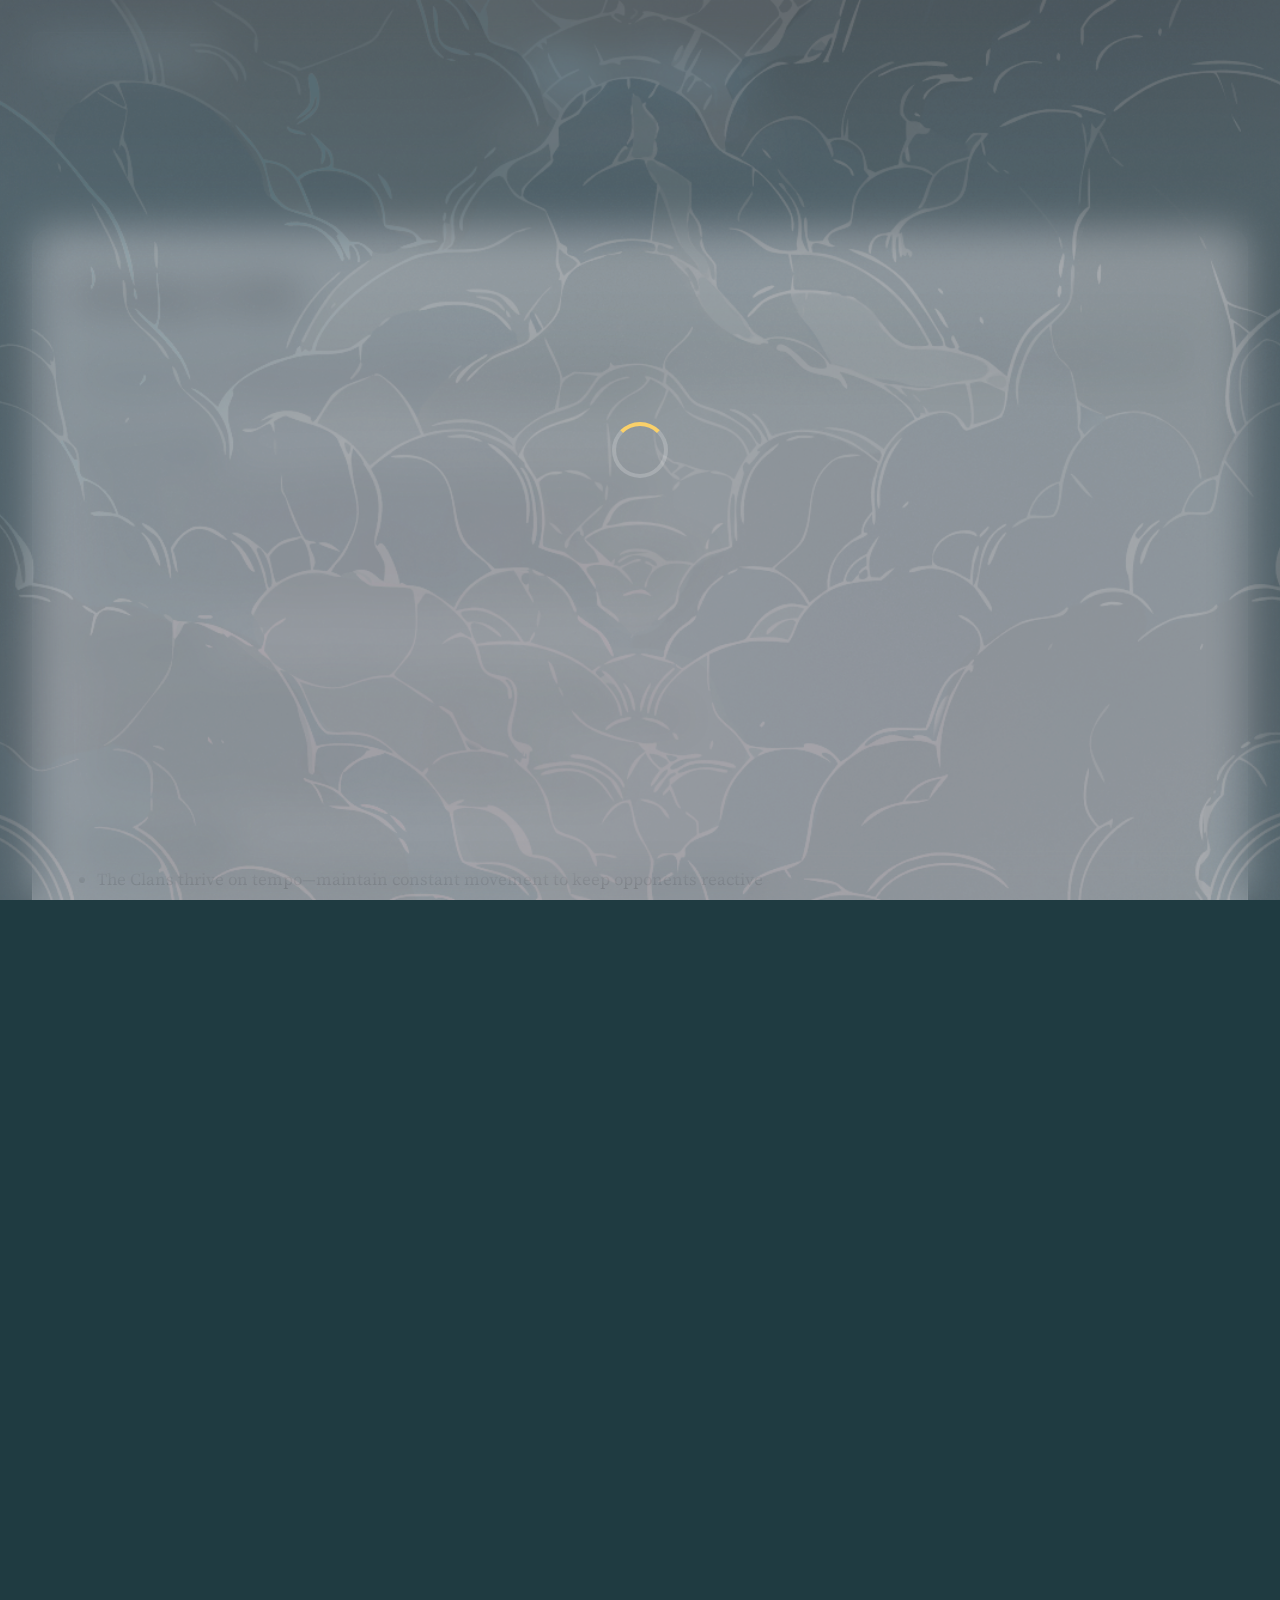
==== commit b395a0d8: "Fixing newly introduced bugs." ====
--- a/clans.html
+++ b/clans.html
@@ -13,6 +13,7 @@
   <div id="loadingScreen" class="loading-screen">
     <div class="loading-content">
       <img src="images/loadingscreen.png" alt="Old King's Crown" class="loading-logo">
+      <div class="loading-spinner"></div>
     </div>
   </div>
 
--- a/style.css
+++ b/style.css
@@ -103,11 +103,12 @@
 .loading-screen {
   position: fixed;
   inset: 0;
-  background: var(--accent);
   display: grid;
   place-items: center;
   z-index: 9999;
-  transition: opacity 0.6s ease, visibility 0.6s ease;
+  transition: opacity 1.2s ease, visibility 1.2s ease;
+  backdrop-filter: blur(20px);
+  -webkit-backdrop-filter: blur(20px);
 }
 
 .loading-screen.fade-out {
@@ -116,17 +117,21 @@
 }
 
 .loading-content {
+  width: 100%;
+  height: 100%;
+  position: relative;
   display: flex;
-  flex-direction: column;
   align-items: center;
-  gap: 2rem;
+  justify-content: center;
 }
 
 .loading-logo {
-  width: min(40vw, 320px);
-  height: auto;
-  opacity: 0.9;
-  filter: drop-shadow(0 4px 12px rgba(0, 0, 0, 0.3));
+  width: 100%;
+  height: 100%;
+  object-fit: cover;
+  position: absolute;
+  inset: 0;
+  opacity: 0.6;
 }
 
 .loading-spinner {
@@ -136,6 +141,8 @@
   border-top-color: #FAD069;
   border-radius: 50%;
   animation: spin 1s linear infinite;
+  position: relative;
+  z-index: 1;
 }
 
 @keyframes spin {
@@ -143,9 +150,6 @@
 }
 
 @media (max-width: 640px) {
-  .loading-logo {
-    width: min(60vw, 240px);
-  }
   .loading-spinner {
     width: 40px;
     height: 40px;
@@ -180,7 +184,7 @@
   overflow:hidden;
 }
 .hero-inner{ text-align:center; }
-.hero-logo{ width:min(34vw,380px); height:auto; display:block; margin-inline:auto; margin-left: calc(50% + 6px); transform: translateX(-50%); }
+.hero-logo{ width:min(34vw,380px); height:auto; display:block; margin-inline:auto; margin-left: calc(50% + 8px); transform: translateX(-50%); }
 .hero-tagline{
   margin:1.4rem 0 1rem; font-size:1.4rem; text-align:center;
   opacity:.95; text-shadow:0 3px 6px rgba(0,0,0,.65);
@@ -560,13 +564,14 @@
   position:absolute; inset:0; border-radius:var(--card-radius-grid);
   transform-origin:center; transform: rotate(0deg);
   transition: transform 0.35s cubic-bezier(.33,1.02,.44,1);
-  pointer-events: auto; /* Ensure clicks pass through to parent card */
+  pointer-events: none; /* Let clicks pass through to parent card */
   cursor: pointer;
 }
 
-/* Image fills the rotator box */
+/* But enable pointer events on the image so clicks work */
 .card.is-hq .card-rotator img{
   width:100%; height:100%; object-fit:cover; border-radius:var(--card-radius-grid);
+  pointer-events: auto;
 }
 
 /* Move the rim to the rotator for HQ so it rotates with the art */
@@ -636,19 +641,19 @@
 #modal .modal-inner,#closeModal{ cursor:default; }
 #modalContent{
   background:transparent; border:none; padding:1rem;
-  width:min(94%,1100px); max-height:92vh; overflow:auto; position:relative;
+  width:min(96%, 1800px); max-height:92vh; overflow-x:hidden; overflow-y:auto; position:relative;
   pointer-events:none;
   -webkit-overflow-scrolling:touch;
 }
 #modalContent .modal-inner,#modalContent .modal-inner *,#closeModal{ pointer-events:auto; }
 
-.modal-inner{ display:grid; grid-template-columns:auto 1fr; align-items:center; position:relative; z-index:1; overflow:visible; gap:1rem; }
+.modal-inner{ display:grid; grid-template-columns:auto 1fr; align-items:start; position:relative; z-index:1; overflow:visible; gap:2rem; }
 
 /* Art wrapper controls size & aspect */
 .modal-artwrap{
   position:relative; display:inline-block; z-index:20;
   width:min(38vw,420px); aspect-ratio:var(--card-ratio);
-  margin-right:calc(-1 * var(--modal-overlap)); box-sizing:border-box;
+  box-sizing:border-box;
 }
 .modal-artwrap::after{
   content:""; position:absolute; inset:0; border-radius:var(--card-radius-modal);
@@ -677,11 +682,12 @@
 /* Modal info panel */
 .modal-panel{
   background:rgba(20,42,46,0.94); border:1px solid rgba(255,255,255,0.12);
-  border-radius:16px; padding:1.4rem 1.8rem; padding-left:calc(1.8rem + var(--modal-overlap));
+  border-radius:16px; padding:1.4rem 1.8rem;
   box-shadow:0 20px 60px rgba(0,0,0,0.45), inset 0 1px 0 rgba(255,255,255,0.06);
-  min-height:380px; max-width:640px; z-index:1; text-align:left;
-  position: relative; 
-  z-index: 1; 
+  min-height:380px; min-width:600px; max-width:600px; width:100%; z-index:1; text-align:left;
+  position: relative;
+  height: fit-content;
+  align-self: start;
 }
 .modal-header-row{
   display:flex; justify-content:space-between; align-items:baseline; flex-wrap:wrap;
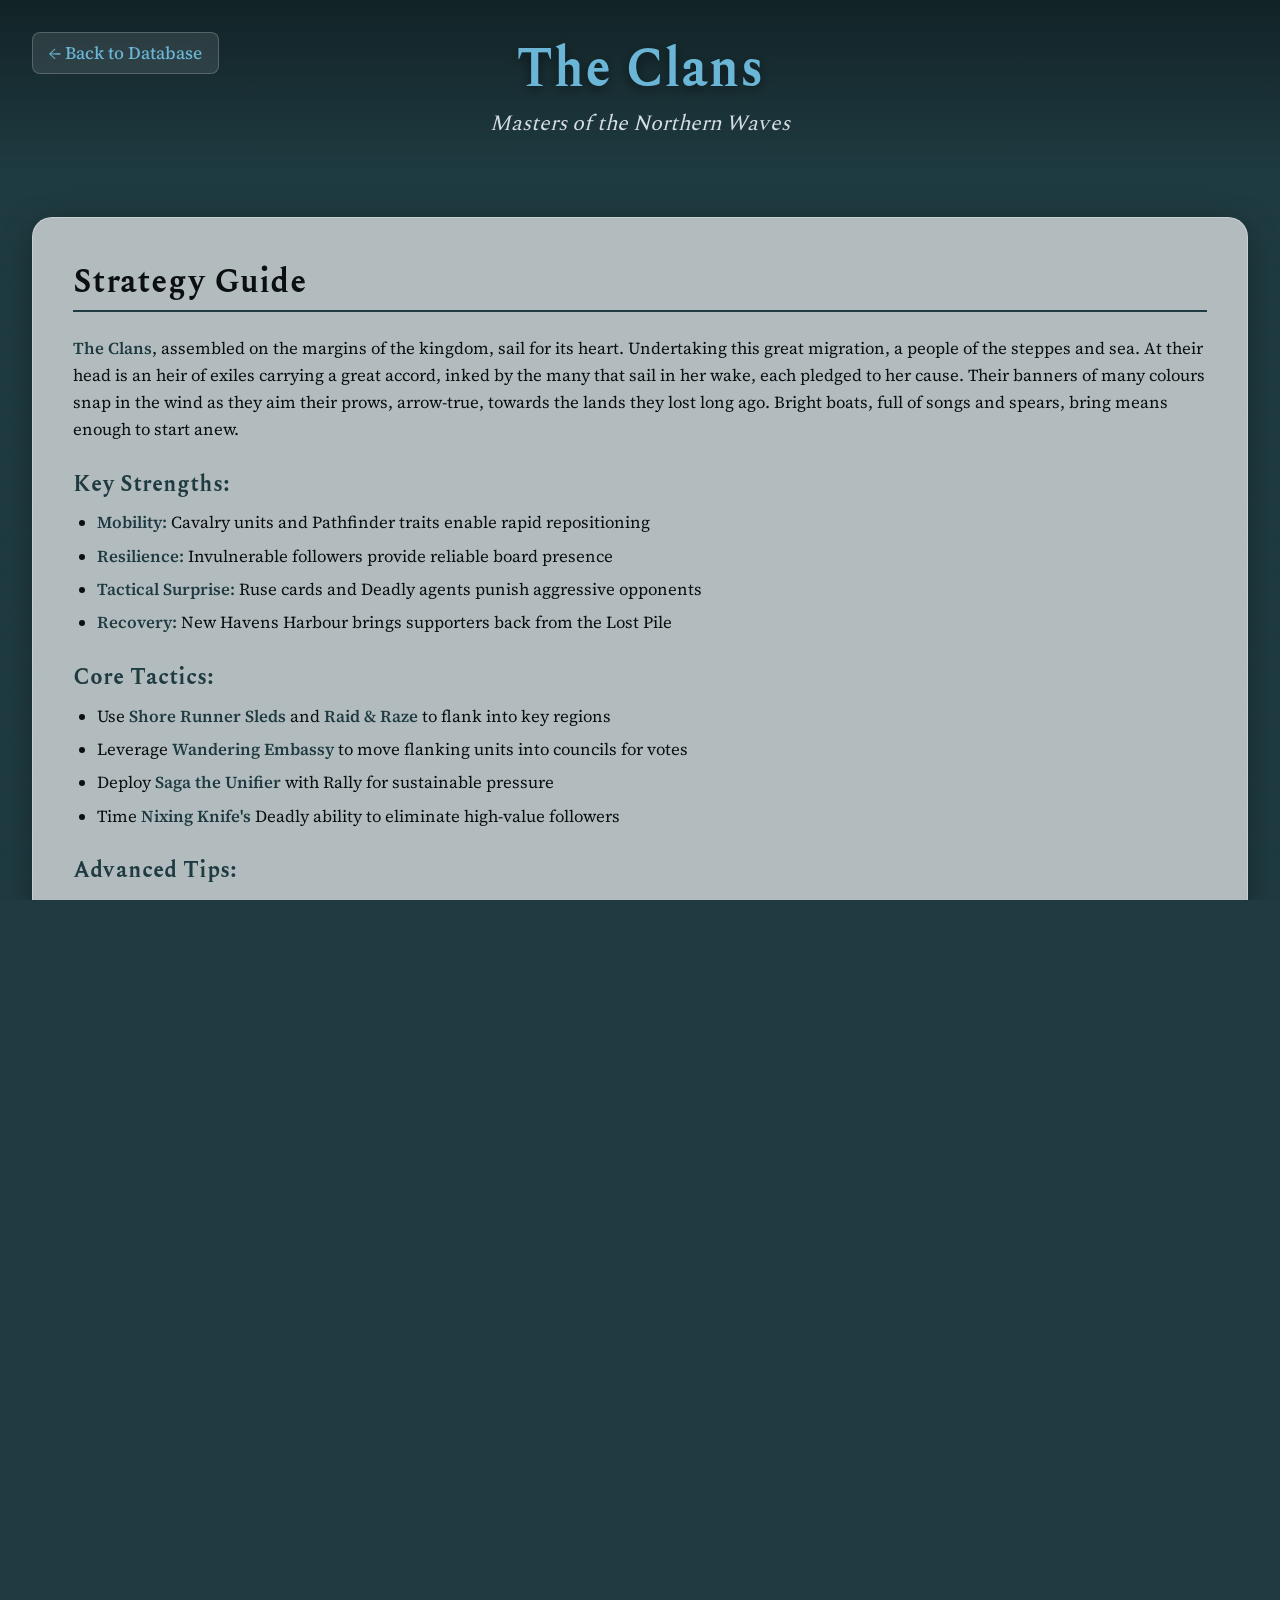
==== commit 77387048: "Added Faction Pages" ====
--- a/clans.html
+++ b/clans.html
@@ -29,8 +29,12 @@
     <div class="strategy-content">
       <h2>Strategy Guide</h2>
       <div class="strategy-text">
-        <p><strong>The Clans</strong> excel at mobility and tactical flexibility. Their seafaring heritage grants them unmatched movement capabilities through <strong>Flank</strong> actions and <strong>Pathfinder</strong> traits, allowing them to strike where enemies least expect.</p>
-        
+        <p><strong>The Clans</strong>, assembled on the margins of the kingdom, sail for its heart. Undertaking this great migration, a people of the steppes and sea.
+At their head is an heir of exiles carrying a great accord, inked by the many that sail in her wake, each pledged to her cause. Their banners of many colours snap in the wind as they aim their prows, arrow-true, towards the lands they lost long ago.
+ 
+
+Bright boats, full of songs and spears, bring means
+enough to start anew.
         <h3>Key Strengths:</h3>
         <ul>
           <li><strong>Mobility:</strong> Cavalry units and Pathfinder traits enable rapid repositioning</li>
@@ -61,7 +65,7 @@
         <h3>Video Guides</h3>
         <div class="video-grid">
           <div class="video-wrapper">
-            <iframe src="https://www.youtube.com/embed/dQw4w9WgXcQ" 
+            <iframe src="https://www.youtube.com/embed/hcN5WWYatXI?start=290" 
                     title="The Clans Strategy Guide" 
                     frameborder="0" 
                     allow="accelerometer; autoplay; clipboard-write; encrypted-media; gyroscope; picture-in-picture" 
@@ -70,7 +74,7 @@
             <p class="video-caption">The Clans Overview</p>
           </div>
           <div class="video-wrapper">
-            <iframe src="https://www.youtube.com/embed/dQw4w9WgXcQ" 
+            <iframe src="https://www.youtube.com/embed/hcN5WWYatXI?start=290" 
                     title="Advanced Clans Tactics" 
                     frameborder="0" 
                     allow="accelerometer; autoplay; clipboard-write; encrypted-media; gyroscope; picture-in-picture" 
@@ -86,7 +90,30 @@
   <!-- Cards Section -->
   <section class="cards-section">
     <h2>Faction Cards</h2>
-    <div id="cardGrid" class="faction-card-grid"></div>
+    
+    <!-- Favour Card -->
+    <div class="card-type-section" id="favourSection" style="display: none;">
+      <h3 class="card-type-title">Kingdom's Favour</h3>
+      <div id="favourGrid" class="faction-card-grid"></div>
+    </div>
+
+    <!-- Tactic Cards -->
+    <div class="card-type-section" id="tacticSection" style="display: none;">
+      <h3 class="card-type-title">Tactics</h3>
+      <div id="tacticGrid" class="faction-card-grid"></div>
+    </div>
+
+    <!-- Advanced Cards -->
+    <div class="card-type-section" id="advancedSection" style="display: none;">
+      <h3 class="card-type-title">Advanced Cards</h3>
+      <div id="advancedGrid" class="faction-card-grid"></div>
+    </div>
+
+    <!-- Basic Cards -->
+    <div class="card-type-section" id="basicSection" style="display: none;">
+      <h3 class="card-type-title">Basic Cards</h3>
+      <div id="basicGrid" class="faction-card-grid"></div>
+    </div>
   </section>
 
   <!-- Modal (reuse from main page) -->
@@ -99,9 +126,8 @@
         <div class="modal-panel">
           <div class="modal-header-row">
             <h2 id="modalName"></h2>
-            <button id="closeModal" class="close-btn">✕</button>
+            <div id="modalTypeFaction"></div>
           </div>
-          <div id="modalTypeFaction"></div>
           <div id="modalMeta"></div>
           <div id="modalCmd"></div>
           <div id="modalRules"></div>
--- a/style.css
+++ b/style.css
@@ -103,7 +103,7 @@
 .loading-screen {
   position: fixed;
   inset: 0;
-  display: grid;
+  display: none; /* Temporarily hidden */
   place-items: center;
   z-index: 9999;
   transition: opacity 1.2s ease, visibility 1.2s ease;
@@ -184,7 +184,7 @@
   overflow:hidden;
 }
 .hero-inner{ text-align:center; }
-.hero-logo{ width:min(34vw,380px); height:auto; display:block; margin-inline:auto; margin-left: calc(50% + 8px); transform: translateX(-50%); }
+.hero-logo{ width:min(34vw,380px); height:auto; display:block; margin-left: calc(50% + 8px); transform: translateX(-50%); }
 .hero-tagline{
   margin:1.4rem 0 1rem; font-size:1.4rem; text-align:center;
   opacity:.95; text-shadow:0 3px 6px rgba(0,0,0,.65);
@@ -219,6 +219,80 @@
   opacity:.6;
 }
 .filters{ display:flex; flex-wrap:wrap; gap:.75rem; justify-content:center; margin-top:1rem; }
+
+/* Faction Links */
+.faction-links {
+  display: flex;
+  gap: 1rem;
+  justify-content: center;
+  margin-top: 2rem;
+  flex-wrap: wrap;
+}
+
+.faction-link {
+  display: flex;
+  flex-direction: column;
+  align-items: center;
+  gap: 0.5rem;
+  padding: 1rem;
+  border-radius: 16px;
+  background: rgba(31, 59, 65, 0.8);
+  border: 2px solid rgba(255, 255, 255, 0.2);
+  text-decoration: none;
+  transition: all 0.2s ease;
+  min-width: 120px;
+  backdrop-filter: blur(8px);
+}
+
+.faction-link:hover {
+  transform: translateY(-4px);
+  border-color: rgba(255, 255, 255, 0.4);
+  background: rgba(46, 87, 96, 0.9);
+  box-shadow: 0 8px 20px rgba(0, 0, 0, 0.3);
+}
+
+.faction-icon {
+  width: 48px;
+  height: 48px;
+  display: flex;
+  align-items: center;
+  justify-content: center;
+}
+
+.faction-icon img {
+  width: 100%;
+  height: 100%;
+  object-fit: contain;
+  filter: brightness(1.1);
+}
+
+.faction-name {
+  font: 600 0.95rem "Source Serif Pro", serif;
+  color: #FAD069;
+  text-align: center;
+}
+
+@media (max-width: 640px) {
+  .faction-links {
+    gap: 0.75rem;
+    margin-top: 1.5rem;
+  }
+  
+  .faction-link {
+    min-width: 100px;
+    padding: 0.75rem;
+  }
+  
+  .faction-icon {
+    width: 40px;
+    height: 40px;
+  }
+  
+  .faction-name {
+    font-size: 0.85rem;
+  }
+}
+
 .chip{
   appearance:none; border:1px solid rgba(255,255,255,.22);
   background:rgba(31,59,65,.9); color:#FAD069;
@@ -414,6 +488,8 @@
   align-items: center;
   width: min(1300px, 92%);
   margin: 0 auto 1rem;
+  margin-left: calc(50% - min(1300px, 92%) / 2 + (100vw - 100%) / 2);
+  margin-right: auto;
   padding: 0.8rem 1rem;
   background: rgba(31, 59, 65, 0.6);
   border: 1px solid rgba(255, 255, 255, 0.15);
@@ -521,7 +597,10 @@
 }
 
 #cardGrid{
-  width:min(1300px,92%); margin:1.2rem auto 4rem;
+  width:min(1300px,92%); 
+  margin:1.2rem auto 4rem;
+  margin-left: calc(50% - min(1300px, 92%) / 2 + (100vw - 100%) / 2); /* Account for scrollbar */
+  margin-right: auto;
   display:grid; gap:1.1rem; grid-template-columns:repeat(4, 1fr);
   transition:opacity .35s cubic-bezier(.4,0,.2,1);
 }
@@ -572,6 +651,7 @@
 .card.is-hq .card-rotator img{
   width:100%; height:100%; object-fit:cover; border-radius:var(--card-radius-grid);
   pointer-events: auto;
+  cursor: pointer;
 }
 
 /* Move the rim to the rotator for HQ so it rotates with the art */
@@ -588,6 +668,16 @@
 .card.is-hq:hover{
   box-shadow: 0 14px 40px rgba(0,0,0,0.35);
   filter: saturate(1.05);
+}
+
+/* Keep HQ cards rotated while modal is open */
+.card.is-hq.modal-open .card-rotator{
+  transform: rotate(90deg);
+}
+.card.is-hq.modal-open{
+  box-shadow: 0 14px 40px rgba(0,0,0,0.35);
+  filter: saturate(1.05);
+  z-index: 120;
 }
 
 
@@ -609,10 +699,11 @@
   transition: none !important;
 }
 
-/* Apply permanent 90° in modal for HQ */
+/* Apply permanent -90° in modal for HQ */
 .modal-artwrap.is-hq{
   transform: rotate(90deg);
   z-index: 2; /* sit above info panel */
+  width: min(38vw, 420px); /* Match basic card width */
 }
 
 /* Neutralize any transforms on inner bits so only the wrapper rotates */
@@ -638,14 +729,16 @@
   background:rgba(0,0,0,0.75); backdrop-filter:blur(6px);
   cursor:pointer;
 }
-#modal .modal-inner,#closeModal{ cursor:default; }
 #modalContent{
   background:transparent; border:none; padding:1rem;
-  width:min(96%, 1800px); max-height:92vh; overflow-x:hidden; overflow-y:auto; position:relative;
+  width:min(96%, 1800px); max-height:92vh; overflow:visible; position:relative;
+  -webkit-overflow-scrolling:touch;
   pointer-events:none;
-  -webkit-overflow-scrolling:touch;
-}
-#modalContent .modal-inner,#modalContent .modal-inner *,#closeModal{ pointer-events:auto; }
+}
+
+#modalContent *{
+  pointer-events:auto;
+}
 
 .modal-inner{ display:grid; grid-template-columns:auto 1fr; align-items:start; position:relative; z-index:1; overflow:visible; gap:2rem; }
 
@@ -677,7 +770,7 @@
 
 /* Overshoot hover in modal */
 .modal-artwrap.is-hq:hover img, .modal-artwrap.is-hq:hover::after{ animation:hqTiltModal 220ms ease-out; }
-@keyframes hqTiltModal{ 0%{transform:rotate(-90deg);} 70%{transform:rotate(-94deg);} 100%{transform:rotate(-90deg);} }
+@keyframes hqTiltModal{ 0%{transform:rotate(0deg);} 70%{transform:rotate(-4deg);} 100%{transform:rotate(0deg);} }
 
 /* Modal info panel */
 .modal-panel{
@@ -688,6 +781,10 @@
   position: relative;
   height: fit-content;
   align-self: start;
+  overflow-wrap: break-word;
+  word-wrap: break-word;
+  word-break: break-word;
+  box-sizing: border-box;
 }
 .modal-header-row{
   display:flex; justify-content:space-between; align-items:baseline; flex-wrap:wrap;
@@ -712,18 +809,36 @@
   :root{ --modal-overlap:80px; }
 }
 @media (max-width:720px){
-  .modal-inner{ grid-template-columns:1fr; }
+  .modal-inner{ grid-template-columns:1fr; justify-items:center; }
   .modal-artwrap{ margin-right:0; width:min(70vw,300px); }
   :root{ --modal-overlap:0px; }
-  .modal-panel{ margin-top:1rem; padding:1rem 1rem; }
+  .modal-panel{ margin-top:1rem; padding:1rem 1rem; min-width:0; max-width:min(70vw,300px); text-align:left; }
+  
+  /* Enable vertical scrolling on mobile */
+  #modalContent{ overflow-y:auto; overflow-x:hidden; max-height:92vh; display:flex; align-items:center; justify-content:center; }
+  
+  /* HQ cards on tablet */
+  .modal-artwrap.is-hq{ width:min(70vw,300px); }
+  .modal-inner:has(.modal-artwrap.is-hq) .modal-panel{
+    margin-top:-4rem; /* Less overlap on smaller screens */
+    max-width:min(300px,92vw);
+  }
 }
 @media (max-width:480px){
   .modal-artwrap{ width:min(85vw,280px); }
-  .modal-panel{ padding:0.8rem; min-height:auto; }
+  .modal-panel{ padding:0.8rem; min-height:auto; min-width:0; max-width:min(85vw,280px); text-align:left; }
   #modalName{ font-size:1.1rem; }
   #modalMeta{ font-size:0.95rem; }
   #modalCmd{ font-size:0.95rem; line-height:2; }
   #modalRules{ font-size:0.9rem; }
+  
+  /* HQ cards on mobile */
+  .modal-artwrap.is-hq{ width:min(85vw,280px); }
+  .modal-inner:has(.modal-artwrap.is-hq) .modal-panel{
+    margin-top:-2rem; /* Minimal overlap on mobile */
+    max-width:min(280px,92vw);
+    padding:0.8rem;
+  }
 }
 
 /* ===== META ROWS ===== */
@@ -869,7 +984,7 @@
 /* Center the info panel under the art and remove any side overlap */
 .modal-inner:has(.modal-artwrap.is-hq) .modal-panel{
   margin-left: 0;
-  margin-top: 0.5rem; /* closer to the card */
+  margin-top: -9rem; /* Very tight gap to card */
   max-width: min(900px, 92vw);
   justify-self: center;
   transform: none;
@@ -887,7 +1002,7 @@
 
   /* Press and hold: rotate the HQ art */
   .card.is-hq:active .card-rotator,
-  .card.is-hq.is-press .card-rotator { transform: rotate(-90deg); }
+  .card.is-hq.is-press .card-rotator { transform: rotate(90deg); }
 
   /* Raise stacking when pressed on mobile */
   .card.is-hq:active,
@@ -917,6 +1032,7 @@
   bottom: 2rem;
   left: 50%;
   transform: translateX(-50%);
+  margin-left: calc(-1 * (100vw - 100%) / 2);
   z-index: 50;
   opacity: 0;
   pointer-events: none;
@@ -984,55 +1100,3 @@
   }
 }
 
-/* ============================================
-   JUMP TO TOP BUTTON
-   ============================================ */
-.jump-to-top {
-  position: fixed;
-  top: 1rem;
-  left: 50%;
-  transform: translateX(-50%);
-  width: 48px;
-  height: 48px;
-  border-radius: 50%;
-  background: rgba(31, 59, 65, 0.95);
-  border: 1px solid rgba(255, 255, 255, 0.25);
-  color: #FAD069;
-  font-size: 1.5rem;
-  font-weight: bold;
-  cursor: pointer;
-  display: flex;
-  align-items: center;
-  justify-content: center;
-  backdrop-filter: blur(8px);
-  transition: opacity 0.3s ease, transform 0.2s ease, background-color 0.2s ease, border-color 0.2s ease;
-  opacity: 1;
-  z-index: 999;
-  box-shadow: 0 4px 12px rgba(0, 0, 0, 0.3);
-}
-
-.jump-to-top.hidden {
-  opacity: 0;
-  pointer-events: none;
-  transform: translateX(-50%) translateY(-10px);
-}
-
-.jump-to-top:hover {
-  background-color: rgba(46, 87, 96, 1);
-  border-color: rgba(255, 255, 255, 0.35);
-  transform: translateX(-50%) translateY(-2px);
-}
-
-.jump-to-top:active {
-  transform: translateX(-50%) translateY(0);
-}
-
-@media (max-width: 640px) {
-  .jump-to-top {
-    top: 0.75rem;
-    width: 44px;
-    height: 44px;
-    font-size: 1.3rem;
-  }
-}
-
--- a/faction-pages.css
+++ b/faction-pages.css
@@ -6,6 +6,7 @@
   background: var(--accent);
   min-height: 100vh;
   overflow-x: hidden;
+  overflow-y: auto;
 }
 
 /* ===== HEADER ===== */
@@ -37,14 +38,14 @@
 }
 
 .faction-title {
-  font: 700 3.5rem "Source Serif Pro", serif;
+  font: 700 3.5rem "Madelin", serif;
   color: #FAD069;
   margin: 0;
   text-shadow: 0 4px 12px rgba(0, 0, 0, 0.5);
 }
 
 .faction-tagline {
-  font: italic 400 1.4rem "Source Serif 4", serif;
+  font: italic 400 1.4rem "Madelin", serif;
   color: #eaf0f5;
   margin: 0.5rem 0 0;
   opacity: 0.9;
@@ -87,7 +88,7 @@
 }
 
 .strategy-content h2 {
-  font: 700 2.2rem "Source Serif Pro", serif;
+  font: 700 2.2rem "Madelin", serif;
   color: var(--ink);
   margin: 0 0 1.5rem 0;
   border-bottom: 2px solid var(--accent);
@@ -95,7 +96,7 @@
 }
 
 .strategy-content h3 {
-  font: 600 1.5rem "Source Serif Pro", serif;
+  font: 600 1.5rem "Madelin", serif;
   color: var(--accent);
   margin: 1.5rem 0 0.8rem 0;
 }
@@ -131,7 +132,7 @@
 }
 
 .video-section h3 {
-  font: 600 1.8rem "Source Serif Pro", serif;
+  font: 600 1.8rem "Madelin", serif;
   color: var(--accent);
   margin: 0 0 1.5rem 0;
   text-align: center;
@@ -197,11 +198,23 @@
 }
 
 .cards-section h2 {
-  font: 700 2.2rem "Source Serif Pro", serif;
+  font: 700 2.2rem "Madelin", serif;
   color: #eaf0f5;
   text-align: center;
   margin: 0 0 2rem 0;
   text-shadow: 0 2px 8px rgba(0, 0, 0, 0.3);
+}
+
+.card-type-section {
+  margin-bottom: 3rem;
+}
+
+.card-type-title {
+  font: 600 1.6rem "Madelin", serif;
+  color: #FAD069;
+  margin: 0 0 1.2rem 0;
+  padding-bottom: 0.5rem;
+  border-bottom: 2px solid rgba(250, 208, 105, 0.3);
 }
 
 .faction-card-grid {
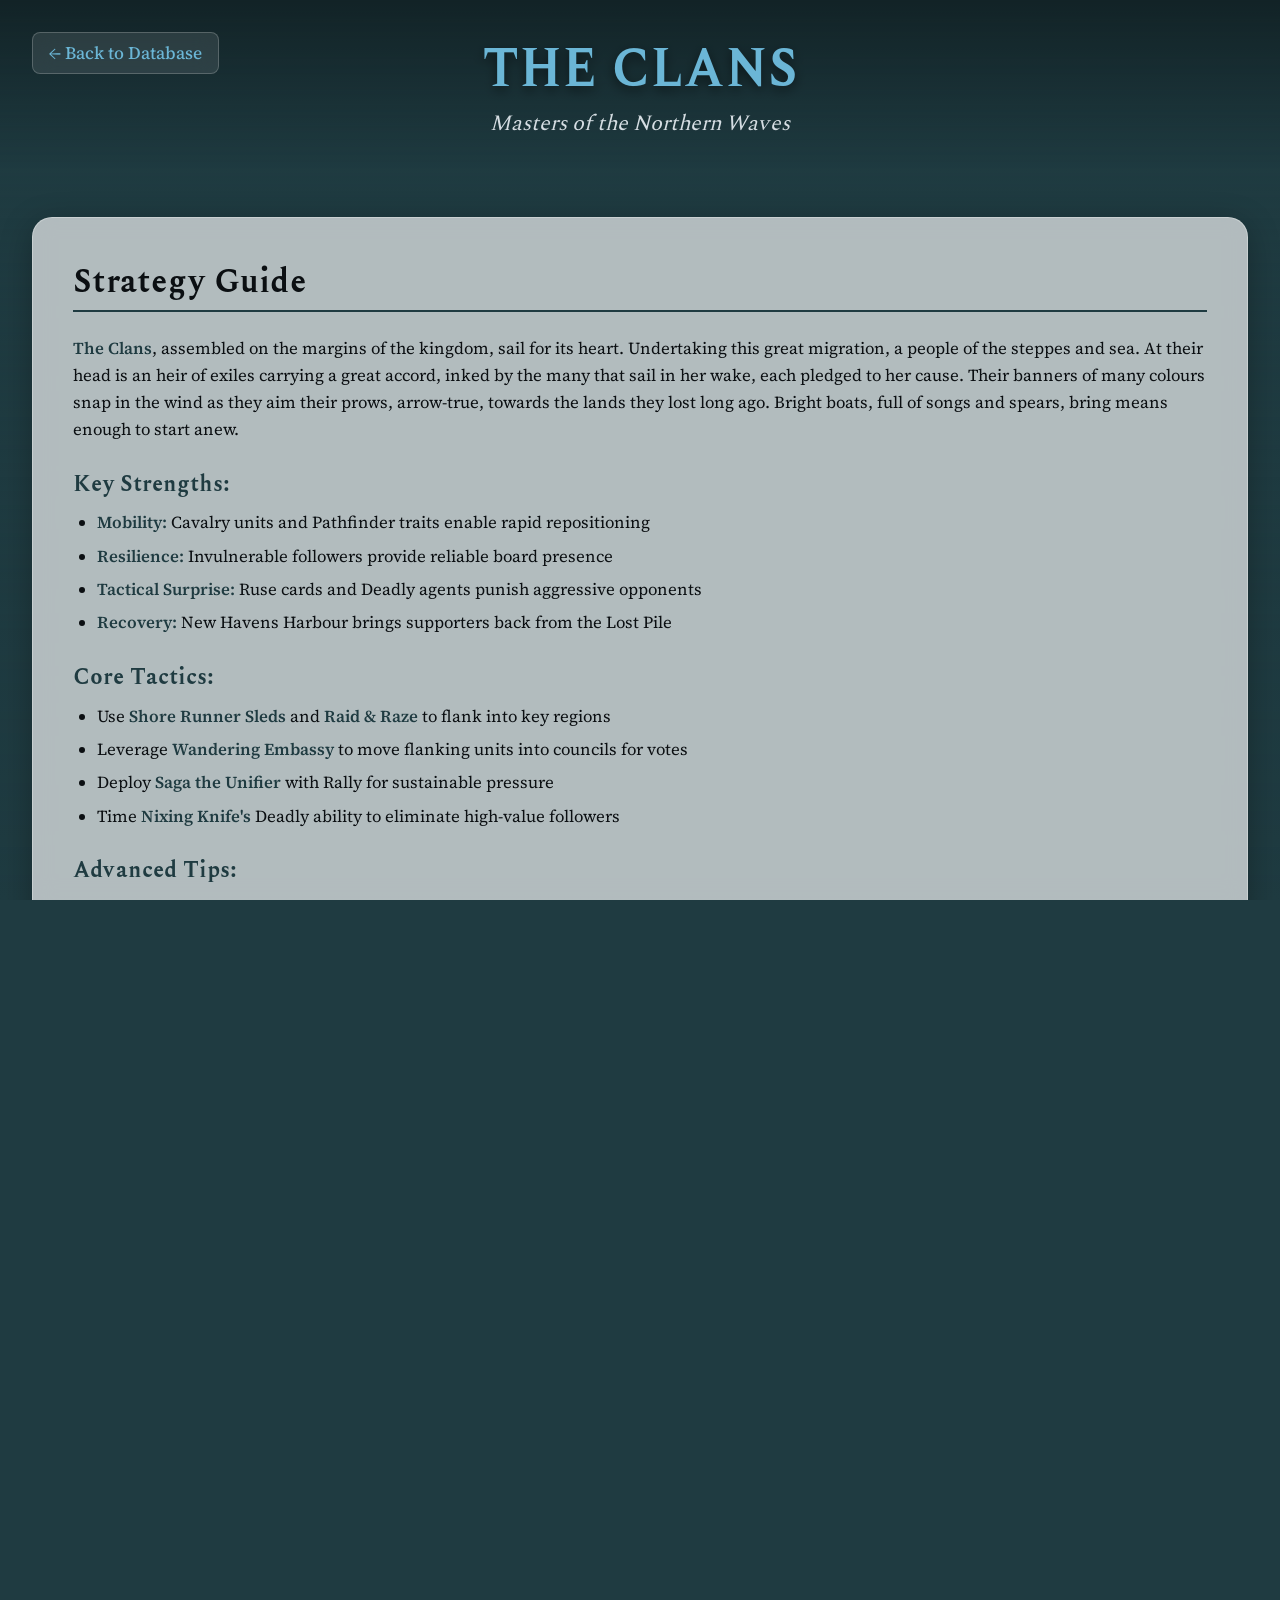
==== commit a00a56a5: "Added Faction Pages" ====
--- a/clans.html
+++ b/clans.html
@@ -20,7 +20,7 @@
   <!-- Header -->
   <header class="faction-header">
     <a href="index.html" class="back-link">← Back to Database</a>
-    <h1 class="faction-title">The Clans</h1>
+    <h1 class="faction-title">THE CLANS</h1>
     <p class="faction-tagline">Masters of the Northern Waves</p>
   </header>
 
@@ -31,8 +31,6 @@
       <div class="strategy-text">
         <p><strong>The Clans</strong>, assembled on the margins of the kingdom, sail for its heart. Undertaking this great migration, a people of the steppes and sea.
 At their head is an heir of exiles carrying a great accord, inked by the many that sail in her wake, each pledged to her cause. Their banners of many colours snap in the wind as they aim their prows, arrow-true, towards the lands they lost long ago.
- 
-
 Bright boats, full of songs and spears, bring means
 enough to start anew.
         <h3>Key Strengths:</h3>
@@ -121,9 +119,12 @@
     <div id="modalContent" class="modal-content">
       <div class="modal-inner">
         <div class="modal-artwrap">
-          <img id="modalImage" src="" alt="">
+          <div class="art-rotor">
+            <img id="modalArt" src="" alt="">
+          </div>
         </div>
-        <div class="modal-panel">
+
+        <aside class="modal-panel">
           <div class="modal-header-row">
             <h2 id="modalName"></h2>
             <div id="modalTypeFaction"></div>
@@ -133,7 +134,7 @@
           <div id="modalRules"></div>
           <div id="modalFlavour"></div>
           <div id="metaRelease"></div>
-        </div>
+        </aside>
       </div>
     </div>
   </div>
--- a/style.css
+++ b/style.css
@@ -677,7 +677,6 @@
 .card.is-hq.modal-open{
   box-shadow: 0 14px 40px rgba(0,0,0,0.35);
   filter: saturate(1.05);
-  z-index: 120;
 }
 
 
--- a/faction-pages.css
+++ b/faction-pages.css
@@ -195,6 +195,8 @@
   max-width: 1600px;
   margin: 3rem auto 5rem;
   padding: 0 2rem;
+  position: relative;
+  z-index: 0;
 }
 
 .cards-section h2 {
